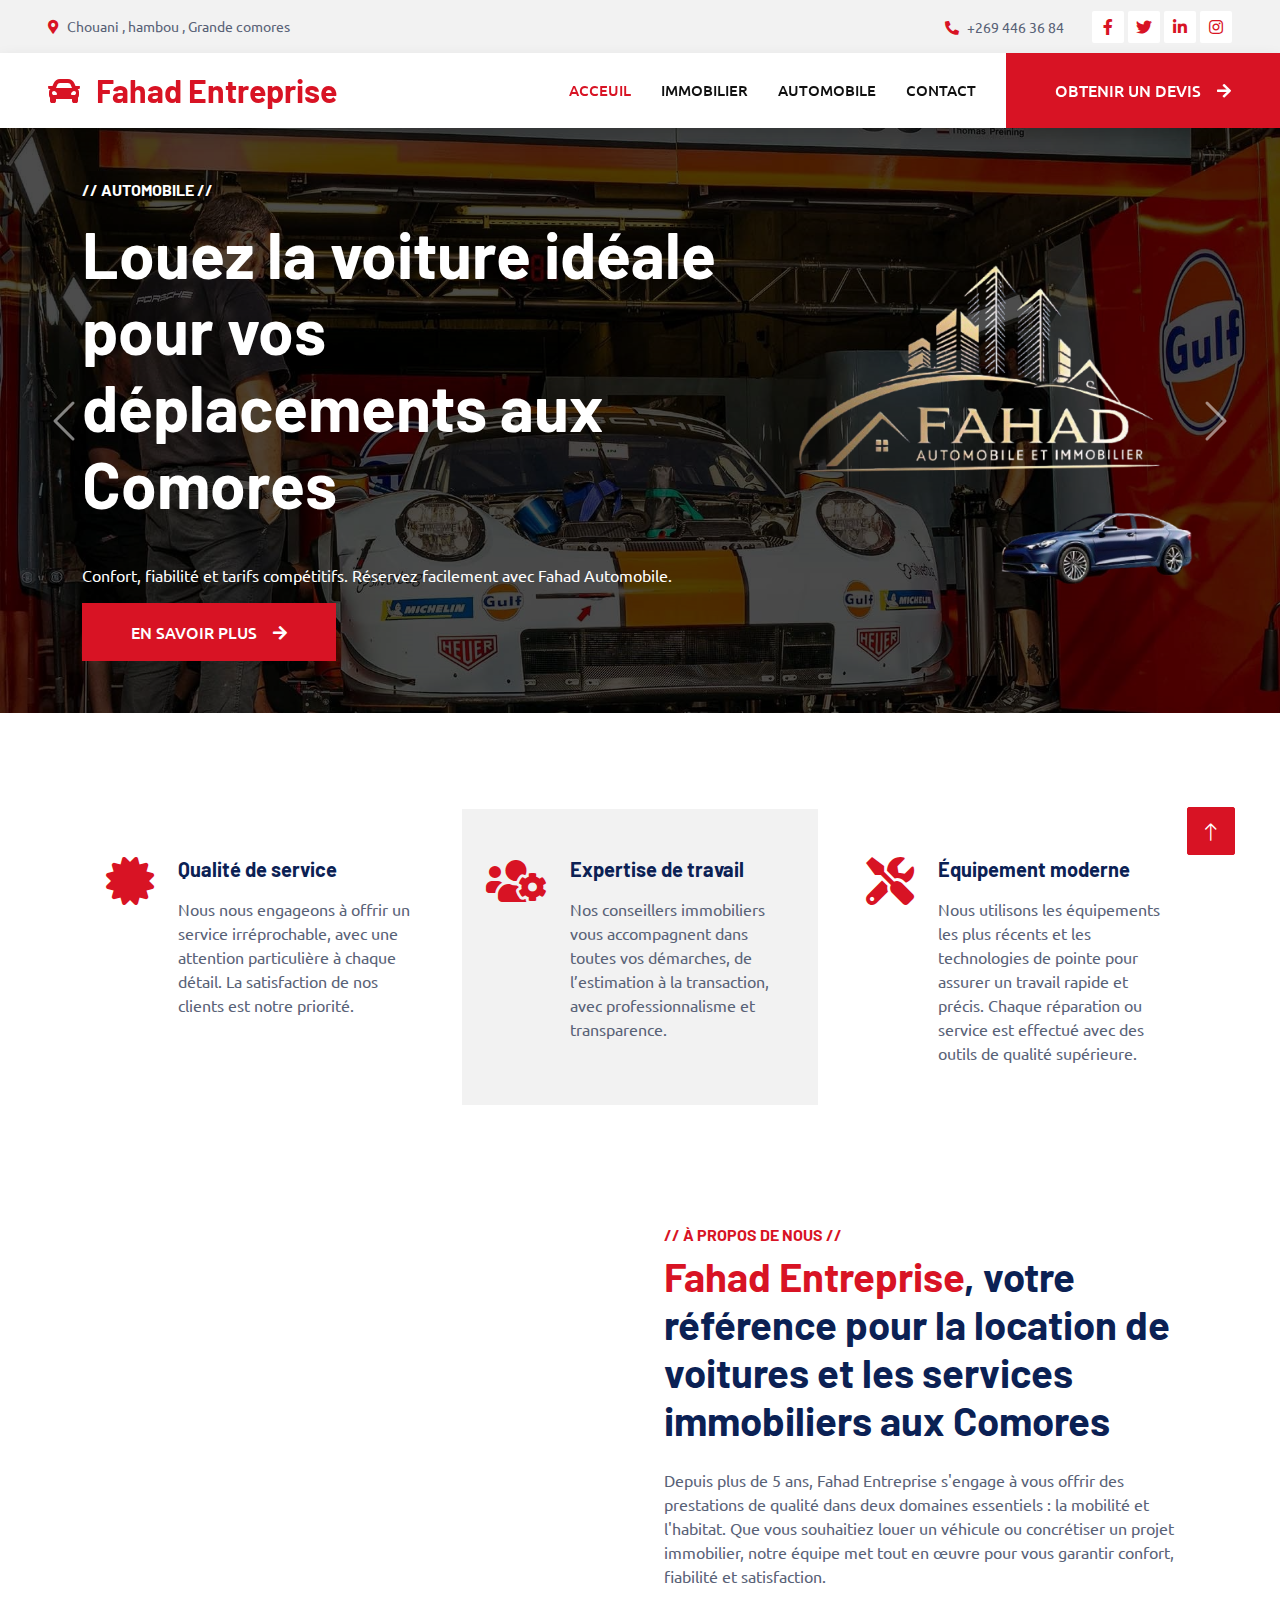
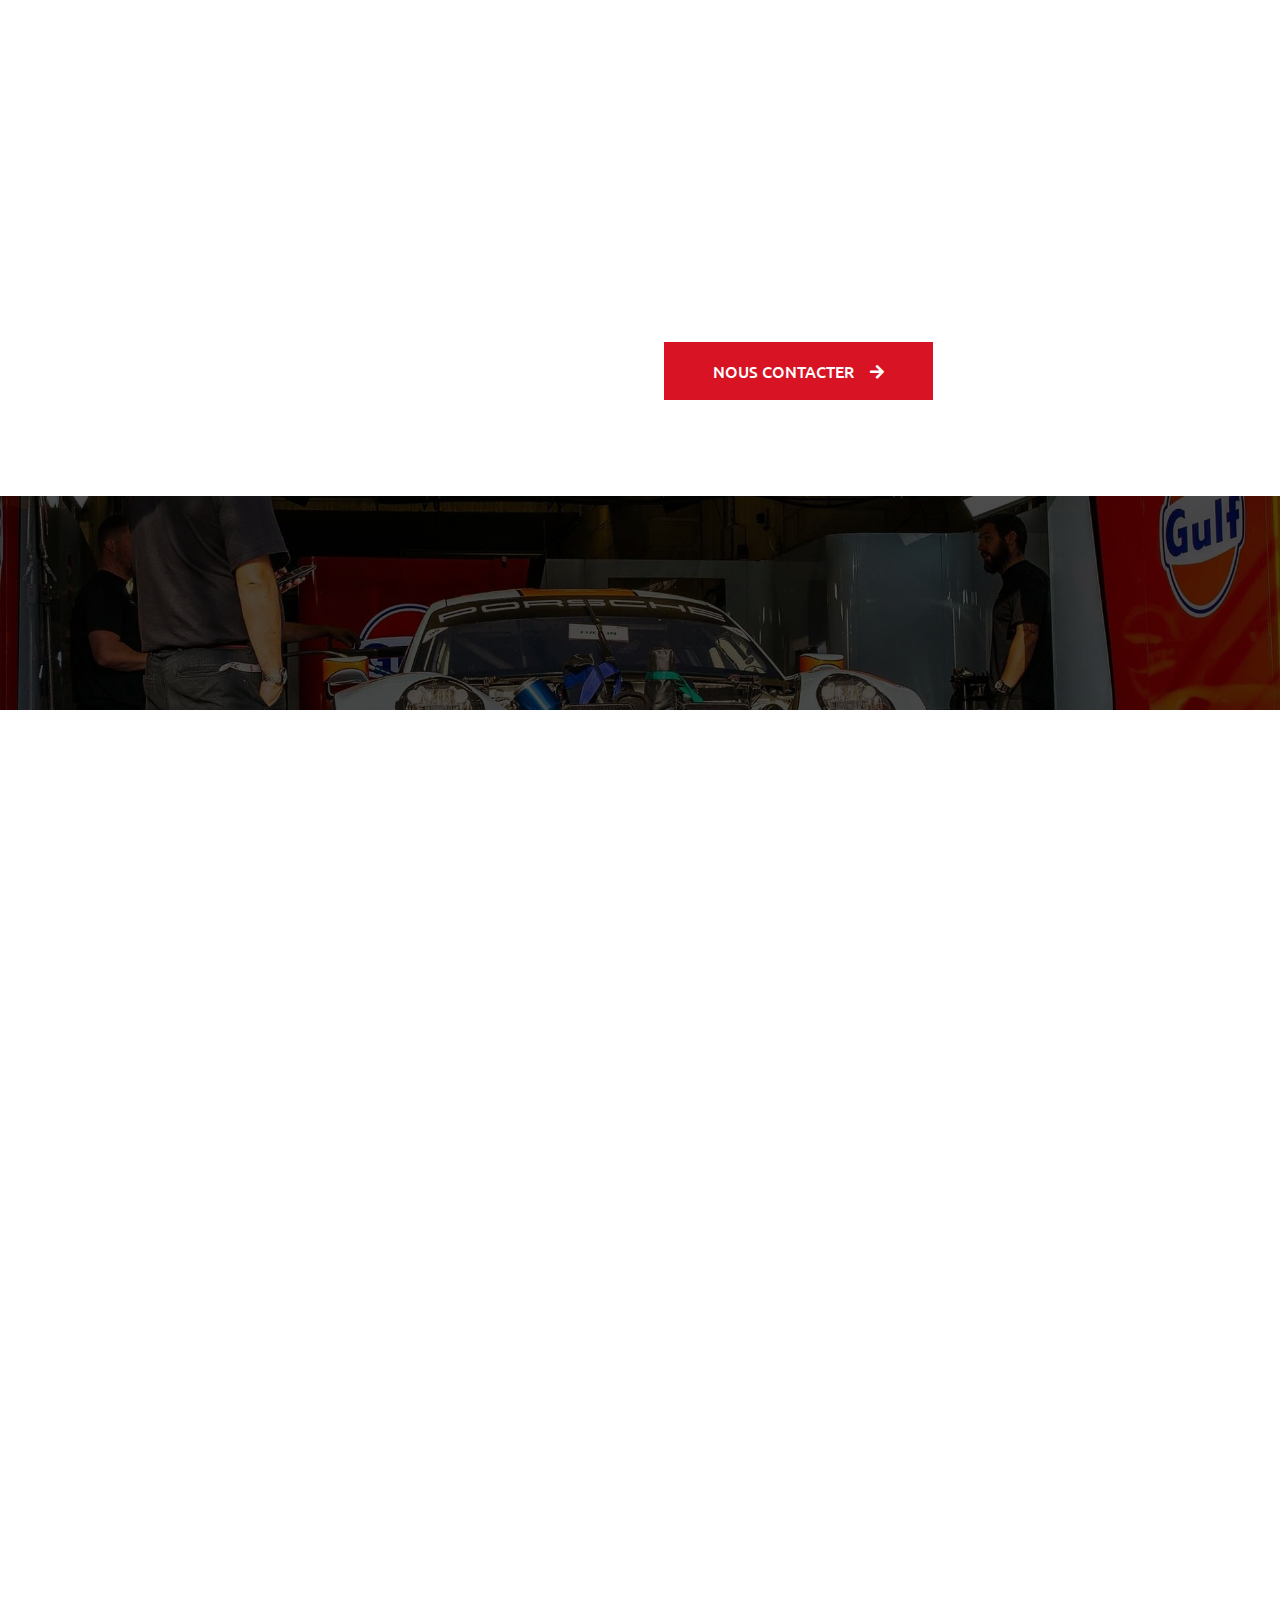
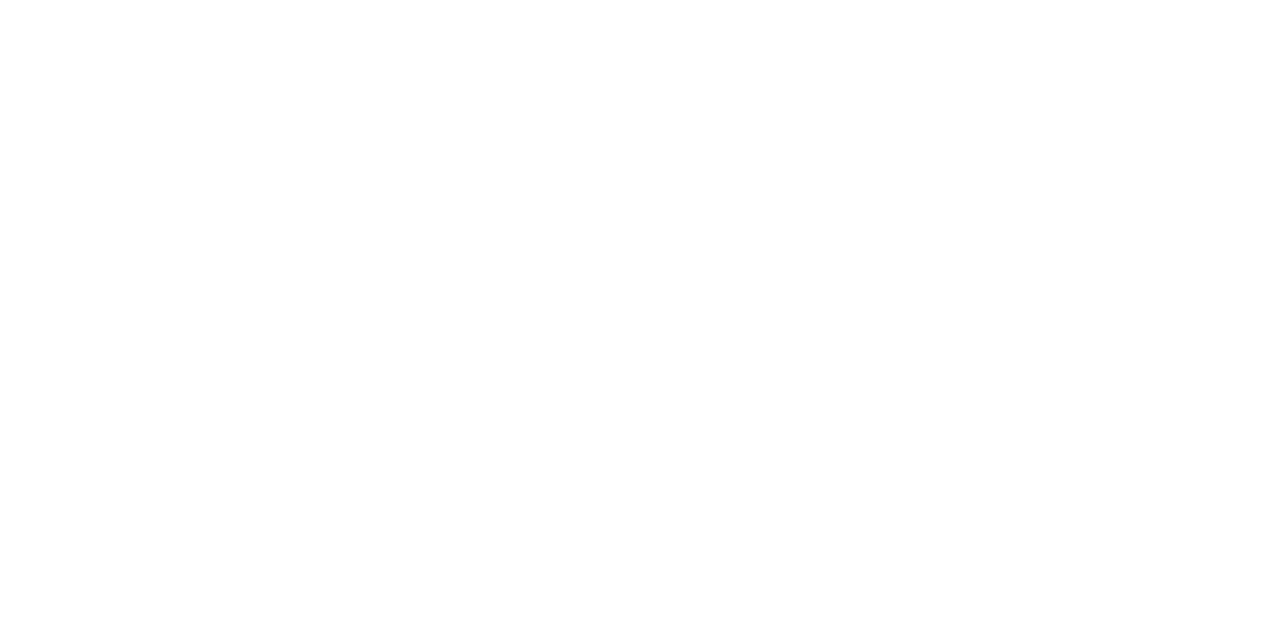
==== index.html @ cd5c59c8 "first commit" ====
<!DOCTYPE html>
<html lang="fr">

<head>
    <meta charset="utf-8">
    <title>Fahad Entreprise</title>
    <meta content="width=device-width, initial-scale=1.0" name="viewport">
    <meta content="" name="keywords">
    <meta content="" name="description">

    <!-- Favicon -->
    <link href="img/favicon.ico" rel="icon">

    <!--Google Web Fonts -->
    <link rel="preconnect" href="https://fonts.googleapis.com">
    <link rel="preconnect" href="https://fonts.gstatic.com" crossorigin>
    <link href="https://fonts.googleapis.com/css2?family=Barlow:wght@600;700&family=Ubuntu:wght@400;500&display=swap" rel="stylesheet"> 

    <!-- Icon Font Stylesheet -->
    <link href="https://cdnjs.cloudflare.com/ajax/libs/font-awesome/5.10.0/css/all.min.css" rel="stylesheet">
    <link href="https://cdn.jsdelivr.net/npm/bootstrap-icons@1.4.1/font/bootstrap-icons.css" rel="stylesheet">

    <!-- Libraries Stylesheet -->
    <link href="lib/animate/animate.min.css" rel="stylesheet">
    <link href="lib/owlcarousel/assets/owl.carousel.min.css" rel="stylesheet">
    <link href="lib/tempusdominus/css/tempusdominus-bootstrap-4.min.css" rel="stylesheet" />

    <!-- Customized Bootstrap Stylesheet -->
    <link href="css/bootstrap.min.css" rel="stylesheet">

    <!-- Template Stylesheet -->
    <link href="css/style.css" rel="stylesheet">
</head>

<body>
    <!-- Spinner Start -->
    <div id="spinner" class="show bg-white position-fixed translate-middle w-100 vh-100 top-50 start-50 d-flex align-items-center justify-content-center">
        <div class="spinner-border text-primary" style="width: 3rem; height: 3rem;" role="status">
            <span class="sr-only">Loading...</span>
        </div>
    </div>
    <!-- Spinner End -->


    <!-- Topbar Start -->
    <div class="container-fluid bg-light p-0">
        <div class="row gx-0 d-none d-lg-flex">
            <div class="col-lg-7 px-5 text-start">
                <div class="h-100 d-inline-flex align-items-center py-3 me-4">
                    <small class="fa fa-map-marker-alt text-primary me-2"></small>
                    <small>Chouani , hambou , Grande comores</small>
                </div>
            </div>
            <div class="col-lg-5 px-5 text-end">
                <div class="h-100 d-inline-flex align-items-center py-3 me-4">
                    <small class="fa fa-phone-alt text-primary me-2"></small>
                    <small>+269 446 36 84</small>
                </div>
                <div class="h-100 d-inline-flex align-items-center">
                    <a class="btn btn-sm-square bg-white text-primary me-1" href=""><i class="fab fa-facebook-f"></i></a>
                    <a class="btn btn-sm-square bg-white text-primary me-1" href=""><i class="fab fa-twitter"></i></a>
                    <a class="btn btn-sm-square bg-white text-primary me-1" href=""><i class="fab fa-linkedin-in"></i></a>
                    <a class="btn btn-sm-square bg-white text-primary me-0" href=""><i class="fab fa-instagram"></i></a>
                </div>
            </div>
        </div>
    </div>
    <!-- Topbar End -->


    <!-- Navbar Start -->
    <nav class="navbar navbar-expand-lg bg-white navbar-light shadow sticky-top p-0">
        <a href="index.html" class="navbar-brand d-flex align-items-center px-4 px-lg-5">
            <h2 class="m-0 text-primary"><i class="fa fa-car me-3"></i>Fahad Entreprise</h2>
        </a>
        <button type="button" class="navbar-toggler me-4" data-bs-toggle="collapse" data-bs-target="#navbarCollapse">
            <span class="navbar-toggler-icon"></span>
        </button>
        <div class="collapse navbar-collapse" id="navbarCollapse">
            <div class="navbar-nav ms-auto p-4 p-lg-0">
                <a href="index.html" class="nav-item nav-link active">Acceuil</a>
                <a href="imo/navbarImo.html" class="nav-item nav-link">Immobilier</a>
                <a href="car/navbarcar.html" class="nav-item nav-link">Automobile</a>
                <a href="#contact" class="nav-item nav-link">Contact</a>
            </div>
            <a href="" class="btn btn-primary py-4 px-lg-5 d-none d-lg-block">Obtenir un devis<i class="fa fa-arrow-right ms-3"></i></a>
        </div>
    </nav>
    <!-- Navbar End -->


    <!-- Carousel Start -->
    <div class="container-fluid p-0 mb-5">
        <div id="header-carousel" class="carousel slide" data-bs-ride="carousel">
            <div class="carousel-inner">
                <div class="carousel-item active">
                    <img class="w-100" src="img/carousel-bg-1.jpg" alt="Image">
                    <div class="carousel-caption d-flex align-items-center">
                        <div class="container">
                            <div class="row align-items-center justify-content-center justify-content-lg-start">
                                <div class="col-10 col-lg-7 text-center text-lg-start">
                                    <h6 class="text-white text-uppercase mb-3 animated slideInDown">// Automobile //</h6>
                                    <h1 class="display-3 text-white mb-4 pb-3 animated slideInDown">Louez la voiture idéale pour vos déplacements aux Comores</h1>
                                    <p class="text-white">Confort, fiabilité et tarifs compétitifs. Réservez facilement avec Fahad Automobile.</p>

                                    <a href="car/navbarcar.html" class="btn btn-primary py-3 px-5 animated slideInDown">En savoir plus<i class="fa fa-arrow-right ms-3"></i></a>
                                </div>
                                <div class="col-lg-5 d-none d-lg-flex animated zoomIn">
                                    <img class="img-fluid" src="img/carousel-1.png" alt="">
                                </div>
                            </div>
                        </div>
                    </div>
                </div>
                <div class="carousel-item">
                    <img class="w-100" src="img/immobilier-digital.jpg" alt="Image">
                    <div class="carousel-caption d-flex align-items-center">
                        <div class="container">
                            <div class="row align-items-center justify-content-center justify-content-lg-start">
                                <div class="col-10 col-lg-7 text-center text-lg-start">
                                    <h6 class="text-white text-uppercase mb-3 animated slideInDown">// immobilier //</h6>
                                    <h1 class="display-3 text-white mb-4 pb-3 animated slideInDown">Votre partenaire de confiance pour vos projets immobiliers</h1>
                                    <p class="text-white">Achetez, vendez ou louez en toute sérénité grâce à notre expertise locale.</p>
                                    <a href="imo/navbarImo.html" class="btn btn-primary py-3 px-5 animated slideInDown">En savoir plus<i class="fa fa-arrow-right ms-3"></i></a>
                                </div>
                                <div class="col-lg-5 d-none d-lg-flex animated zoomIn">
                                    <img class="img-fluid" src="img/carousel-2.png" alt="">
                                </div>

                            </div>
                        </div>
                    </div>
                </div>
            </div>
            <button class="carousel-control-prev" type="button" data-bs-target="#header-carousel"
                data-bs-slide="prev">
                <span class="carousel-control-prev-icon" aria-hidden="true"></span>
                <span class="visually-hidden">Previous</span>
            </button>
            <button class="carousel-control-next" type="button" data-bs-target="#header-carousel"
                data-bs-slide="next">
                <span class="carousel-control-next-icon" aria-hidden="true"></span>
                <span class="visually-hidden">Next</span>
            </button>
        </div>
    </div>
    <!-- Carousel End -->


    <!-- Service Start -->
    <div class="container-xxl py-5">
        <div class="container">
            <div class="row g-4">
                <div class="col-lg-4 col-md-6 wow fadeInUp" data-wow-delay="0.1s">
                    <div class="d-flex py-5 px-4">
                        <i class="fa fa-certificate fa-3x text-primary flex-shrink-0"></i>
                        <div class="ps-4">
                            <h5 class="mb-3">Qualité de service</h5>
                            <p>Nous nous engageons à offrir un service irréprochable, avec une attention particulière à chaque détail. La satisfaction de nos clients est notre priorité.</p>
                        </div>
                    </div>
                </div>
                <div class="col-lg-4 col-md-6 wow fadeInUp" data-wow-delay="0.3s">
                    <div class="d-flex bg-light py-5 px-4">
                        <i class="fa fa-users-cog fa-3x text-primary flex-shrink-0"></i>
                        <div class="ps-4">
                            <h5 class="mb-3">Expertise de travail</h5>
                            <p>Nos conseillers immobiliers vous accompagnent dans toutes vos démarches, de l’estimation à la transaction, avec professionnalisme et transparence.</p>
                        </div>
                    </div>
                </div>
                <div class="col-lg-4 col-md-6 wow fadeInUp" data-wow-delay="0.5s">
                    <div class="d-flex py-5 px-4">
                        <i class="fa fa-tools fa-3x text-primary flex-shrink-0"></i>
                        <div class="ps-4">
                            <h5 class="mb-3">Équipement moderne</h5>
                            <p>Nous utilisons les équipements les plus récents et les technologies de pointe pour assurer un travail rapide et précis. Chaque réparation ou service est effectué avec des outils de qualité supérieure.</p>
                        </div>
                    </div>
                </div>
            </div>
        </div>
    </div>
    <!-- Service End -->


    <!-- About Start -->
    <div class="container-xxl py-5" id="about">
        <div class="container">
            <div class="row g-5">
                <div class="col-lg-6 pt-4" style="min-height: 400px;">
                    <div class="position-relative h-100 wow fadeIn" data-wow-delay="0.1s">
                        <img class="position-absolute img-fluid w-100 h-100" src="img/about.jpg" style="object-fit: cover;" alt="">
                        <div class="position-absolute top-0 end-0 mt-n4 me-n4 py-4 px-5" style="background: rgba(0, 0, 0, .08);">
                            <h1 class="display-4 text-white mb-0">5 <span class="fs-4"> Ans</span></h1>
                            <h4 class="text-white">Expérience</h4>
                        </div>
                    </div>
                </div>
                <div class="col-lg-6">
                    <h6 class="text-primary text-uppercase">// À propos de nous //</h6>
                    <h1 class="mb-4"><span class="text-primary">Fahad Entreprise</span>, votre référence pour la location de voitures et les services immobiliers aux Comores</h1>
                    <p class="mb-4">Depuis plus de 5 ans, Fahad Entreprise s'engage à vous offrir des prestations de qualité dans deux domaines essentiels : la mobilité et l'habitat. Que vous souhaitiez louer un véhicule ou concrétiser un projet immobilier, notre équipe met tout en œuvre pour vous garantir confort, fiabilité et satisfaction.</p>
                    <div class="row g-4 mb-3 pb-3">
                        <div class="col-12 wow fadeIn" data-wow-delay="0.1s">
                            <div class="d-flex">
                                <div class="bg-light d-flex flex-shrink-0 align-items-center justify-content-center mt-1" style="width: 45px; height: 45px;">
                                    <span class="fw-bold text-secondary">01</span>
                                </div>
                                <div class="ps-3">
                                    <h6>Professionnalisme & Expertise</h6>
                                    <span>Notre équipe est composée d'experts du secteur automobile,immobilier ,  garantissant un service de qualité supérieure et des conseils personnalisés.</span>
                                </div>
                            </div>
                        </div>
                        <div class="col-12 wow fadeIn" data-wow-delay="0.3s">
                            <div class="d-flex">
                                <div class="bg-light d-flex flex-shrink-0 align-items-center justify-content-center mt-1" style="width: 45px; height: 45px;">
                                    <span class="fw-bold text-secondary">02</span>
                                </div>
                                <div class="ps-3">
                                    <h6>Une qualité de service irréprochable</h6>
                                    <span>Nous mettons tout en œuvre pour assurer votre satisfaction, en offrant un service rapide, fiable et de qualité.</span>
                                </div>
                            </div>
                        </div>
                        <div class="col-12 wow fadeIn" data-wow-delay="0.5s">
                            <div class="d-flex">
                                <div class="bg-light d-flex flex-shrink-0 align-items-center justify-content-center mt-1" style="width: 45px; height: 45px;">
                                    <span class="fw-bold text-secondary">03</span>
                                </div>
                                <div class="ps-3">
                                    <h6>Travailleurs récompensés</h6>
                                    <span>Nos professionnels sont régulièrement formés et reconnus pour leur expertise dans ces industries.</span>
                                </div>
                            </div>
                        </div>
                    </div>
                    <a href="#contact" class="btn btn-primary py-3 px-5">Nous contacter<i class="fa fa-arrow-right ms-3"></i></a>
                </div>
            </div>
        </div>
    </div>
    <!-- About End -->



    <!-- Fact Start -->
    <div class="container-fluid fact bg-dark my-5 py-5">
        <div class="container">
            <div class="row g-4">
                <div class="col-md-6 col-lg-4 text-center wow fadeIn" data-wow-delay="0.1s">
                    <i class="fa fa-check fa-2x text-white mb-3"></i>
                    <h2 class="text-white mb-2" data-toggle="counter-up">5</h2>
                    <p class="text-white mb-0">Année d'experience</p>
                </div>
                <div class="col-md-6 col-lg-4 text-center wow fadeIn" data-wow-delay="0.3s">
                    <i class="fa fa-users-cog fa-2x text-white mb-3"></i>
                    <h2 class="text-white mb-2" data-toggle="counter-up">11</h2>
                    <p class="text-white mb-0">Membres experts</p>
                </div>
                <div class="col-md-6 col-lg-4 text-center wow fadeIn" data-wow-delay="0.5s">
                    <i class="fa fa-users fa-2x text-white mb-3"></i>
                    <h2 class="text-white mb-2" data-toggle="counter-up">27</h2>
                    <p class="text-white mb-0">Clients Satisfaits </p>
                </div>
            </div>
        </div>
    </div>
    <!-- Fact End -->


    <!-- Booking Start -->
    <div class="container-fluid bg-secondary booking my-5 wow fadeInUp" data-wow-delay="0.1s" id="contact">
        <div class="container">
            <div class="row gx-5">
                <div class="col-lg-6 py-5">
                    <div class="py-5">
                        <h1 class="text-white mb-4">Une question ? Un projet ? Contactez-nous !</h1>
                        <p class="text-white mb-0">Remplissez ce formulaire et notre équipe reviendra vers vous rapidement pour vous accompagner dans vos démarches automobiles ou immobilières.</p>
                    </div>
                </div>
                <div class="col-lg-6">
                    <div class="bg-primary h-100 d-flex flex-column justify-content-center text-center p-5 wow zoomIn" data-wow-delay="0.6s">
                        <h1 class="text-white mb-4">Nous Contacter</h1>
                        <p class="text-white mb-4">Nous serions ravis de répondre à toutes vos questions ou de vous fournir plus d'informations sur nos services. Remplissez le formulaire ci-dessous et notre équipe reviendra vers vous dans les plus brefs délais.</p>
                        <form>
                            <div class="row g-3">
                                <div class="col-12 col-sm-6">
                                    <input type="text" class="form-control border-0" placeholder="Votre nom" style="height: 55px;">
                                </div>
                                <div class="col-12 col-sm-6">
                                    <input type="email" class="form-control border-0" placeholder="Votre email" style="height: 55px;">
                                </div>
                                <div class="col-12 col-sm-6">
                                    <select class="form-select border-0" style="height: 55px;">
                                        <option selected>Selectionner  le service</option>
                                        <option value="Immobilier">Immobilier</option>
                                        <option value="Automobile">Automobile</option>
                                    </select>
                                </div>
                                <div class="col-12 col-sm-6">
                                    <input type="email" class="form-control border-0" placeholder="Votre Téléphone" style="height: 55px;">
                                </div>
                                <div class="col-12">
                                    <textarea class="form-control border-0" placeholder="Message"></textarea>
                                </div>
                                <div class="col-12">
                                    <button class="btn btn-secondary w-100 py-3" type="submit">Valider</button>
                                </div>
                            </div>
                        </form>
                    </div>
                </div>
            </div>
        </div>
    </div>
    <!-- Booking End -->


    <!-- Testimonial Start -->
    <div class="container-xxl py-5 wow fadeInUp" data-wow-delay="0.1s">
        <div class="container">
            <div class="text-center">
                <h6 class="text-primary text-uppercase">// Des clients satisfaits //</h6>
            </div>
            <div class="owl-carousel testimonial-carousel position-relative">
                <div class="testimonial-item text-center">
                    <img class="bg-light rounded-circle p-2 mx-auto mb-3" src="img/testimonial-1.jpg" style="width: 80px; height: 80px;">
                    <h5 class="mb-0">Fakridine B.</h5>
                    <div class="testimonial-text bg-light text-center p-4">
                        <p class="mb-0">Service client au top ! Ma demande a été prise en charge en quelques minutes seulement. Je recommande à 100%.</p>
                    </div>
                </div>
                <div class="testimonial-item text-center">
                    <img class="bg-light rounded-circle p-2 mx-auto mb-3" src="img/testimonial-2.jpg" style="width: 80px; height: 80px;">
                    <h5 class="mb-0">Djaloud M.</h5>
                    <div class="testimonial-text bg-light text-center p-4">
                        <p class="mb-0">Les voitures sont en excellent état, très propres et bien entretenues. On sent tout de suite le sérieux de l’agence.</p>
                    </div>
                </div>
                <div class="testimonial-item text-center">
                    <img class="bg-light rounded-circle p-2 mx-auto mb-3" src="img/testimonial-3.jpg" style="width: 80px; height: 80px;">
                    <h5 class="mb-0">Maoulida M.</h5>
                    <div class="testimonial-text bg-light text-center p-4">
                        <p class="mb-0">Excellent rapport qualité-prix ! Les tarifs sont imbattables pour le service proposé. Je n’irai plus ailleurs.</p>
                    </div>
                </div>
                <div class="testimonial-item text-center">
                    <img class="bg-light rounded-circle p-2 mx-auto mb-3" src="img/testimonial-4.jpg" style="width: 80px; height: 80px;">
                    <h5 class="mb-0">Hikmat A.</h5>
                    <div class="testimonial-text bg-light text-center p-4">
                        <p class="mb-0">Très bonne expérience, équipe à l’écoute et disponible. J’ai trouvé une voiture rapidement, sans prise de tête.</p>
                    </div>
                </div>
            </div>
        </div>
    </div>

    <!-- Testimonial End -->


    <!-- Footer Start -->
    <div class="container-fluid bg-dark text-light footer pt-5 mt-5 wow fadeIn" data-wow-delay="0.1s">
        <div class="container py-5">
            <div class="row g-5">
                <div class="col-lg-6 col-md-6">
                    <h4 class="text-light mb-4">Address</h4>
                    <p class="mb-2"><i class="fa fa-map-marker-alt me-3"></i>Chouani , Hambou , Grande Comores</p>
                    <p class="mb-2"><i class="fa fa-phone-alt me-3"></i>+269 xxx xx xx</p>
                    <p class="mb-2"><i class="fa fa-envelope me-3"></i>info@example.com</p>
                    <div class="d-flex pt-2">
                        <a class="btn btn-outline-light btn-social" href=""><i class="fab fa-twitter"></i></a>
                        <a class="btn btn-outline-light btn-social" href=""><i class="fab fa-facebook-f"></i></a>
                        <a class="btn btn-outline-light btn-social" href=""><i class="fab fa-youtube"></i></a>
                        <a class="btn btn-outline-light btn-social" href=""><i class="fab fa-linkedin-in"></i></a>
                    </div>
                </div>
                <div class="col-lg-- col-md-6">
                    <h4 class="text-light mb-4">Heures d'ouverture</h4>
                    <h6 class="text-light">Lundi - Samedi :</h6>
                    <p class="mb-4">07.30 AM - 05.00 PM</p>
                    <h6 class="text-light">Dimanche : Fermé</h6>
                    <p class="mb-0">Tel : 486 36 84</p>
                </div>

            </div>
        </div>
        <div class="container">
            <div class="copyright">
                <div class="row">
                   <div class="col-md-6 text-center  mb-3 mb-md-0">
                        &copy; <a class="border-bottom" href="#">Fahad Entreprise</a>,
                       Designed By <a class="border-bottom" href="#">Djaloud Mohamed</a>
                    </div>
                </div>
            </div>
        </div>
    </div>
    <!-- Footer End -->


    <!-- Back to Top -->
    <a href="#" class="btn btn-lg btn-primary btn-lg-square back-to-top"><i class="bi bi-arrow-up"></i></a>


    <!-- JavaScript Libraries -->
    <script src="https://code.jquery.com/jquery-3.4.1.min.js"></script>
    <script src="https://cdn.jsdelivr.net/npm/bootstrap@5.0.0/dist/js/bootstrap.bundle.min.js"></script>
    <script src="lib/wow/wow.min.js"></script>
    <script src="lib/easing/easing.min.js"></script>
    <script src="lib/waypoints/waypoints.min.js"></script>
    <script src="lib/counterup/counterup.min.js"></script>
    <script src="lib/owlcarousel/owl.carousel.min.js"></script>
    <script src="lib/tempusdominus/js/moment.min.js"></script>
    <script src="lib/tempusdominus/js/moment-timezone.min.js"></script>
    <script src="lib/tempusdominus/js/tempusdominus-bootstrap-4.min.js"></script>

    <!-- Template Javascript -->
    <script src="js/main.js"></script>
</body>

</html>
---- css/style.css ----
/********** Template CSS **********/
:root {
    --primary: #D81324;
    --secondary: #0B2154;
    --light: #F2F2F2;
    --dark: #111111;
}

.fw-medium {
    font-weight: 600 !important;
}

.back-to-top {
    position: fixed;
    display: none;
    right: 45px;
    bottom: 45px;
    z-index: 99;
}


/*** Spinner ***/
#spinner {
    opacity: 0;
    visibility: hidden;
    transition: opacity .5s ease-out, visibility 0s linear .5s;
    z-index: 99999;
}

#spinner.show {
    transition: opacity .5s ease-out, visibility 0s linear 0s;
    visibility: visible;
    opacity: 1;
}


/*** Button ***/
.btn {
    font-weight: 500;
    text-transform: uppercase;
    transition: .5s;
}

.btn.btn-primary,
.btn.btn-secondary {
    color: #FFFFFF;
}

.btn-square {
    width: 38px;
    height: 38px;
}

.btn-sm-square {
    width: 32px;
    height: 32px;
}

.btn-lg-square {
    width: 48px;
    height: 48px;
}

.btn-square,
.btn-sm-square,
.btn-lg-square {
    padding: 0;
    display: flex;
    align-items: center;
    justify-content: center;
    font-weight: normal;
    border-radius: 2px;
}


/*** Navbar ***/
.navbar .dropdown-toggle::after {
    border: none;
    content: "\f107";
    font-family: "Font Awesome 5 Free";
    font-weight: 900;
    vertical-align: middle;
    margin-left: 8px;
}

.navbar-light .navbar-nav .nav-link {
    margin-right: 30px;
    padding: 25px 0;
    color: #FFFFFF;
    font-size: 15px;
    text-transform: uppercase;
    outline: none;
}

.navbar-light .navbar-nav .nav-link:hover,
.navbar-light .navbar-nav .nav-link.active {
    color: var(--primary);
}

@media (max-width: 991.98px) {
    .navbar-light .navbar-nav .nav-link  {
        margin-right: 0;
        padding: 10px 0;
    }

    .navbar-light .navbar-nav {
        border-top: 1px solid #EEEEEE;
    }
}

.navbar-light .navbar-brand,
.navbar-light a.btn {
    height: 75px;
}

.navbar-light .navbar-nav .nav-link {
    color: var(--dark);
    font-weight: 500;
}

.navbar-light.sticky-top {
    top: -100px;
    transition: .5s;
}

@media (min-width: 992px) {
    .navbar .nav-item .dropdown-menu {
        display: block;
        border: none;
        margin-top: 0;
        top: 150%;
        opacity: 0;
        visibility: hidden;
        transition: .5s;
    }

    .navbar .nav-item:hover .dropdown-menu {
        top: 100%;
        visibility: visible;
        transition: .5s;
        opacity: 1;
    }
}


/*** Header ***/
.carousel-caption {
    top: 0;
    left: 0;
    right: 0;
    bottom: 0;
    background: rgba(0, 0, 0, .7);
    z-index: 1;
}

.carousel-control-prev,
.carousel-control-next {
    width: 10%;
}

.carousel-control-prev-icon,
.carousel-control-next-icon {
    width: 3rem;
    height: 3rem;
}

@media (max-width: 768px) {
    #header-carousel .carousel-item {
        position: relative;
        min-height: 450px;
    }
    
    #header-carousel .carousel-item img {
        position: absolute;
        width: 100%;
        height: 100%;
        object-fit: cover;
    }
}

.page-header {
    background-position: center center;
    background-repeat: no-repeat;
    background-size: cover;
}

.page-header-inner {
    background: rgba(0, 0, 0, .7);
}

.breadcrumb-item + .breadcrumb-item::before {
    color: var(--light);
}


/*** Facts ***/
.fact {
    background: linear-gradient(rgba(0, 0, 0, .7), rgba(0, 0, 0, .7)), url(../img/carousel-bg-1.jpg);
    background-position: center center;
    background-repeat: no-repeat;
    background-size: cover;
}


/*** Service ***/
.service .nav .nav-link {
    background: var(--light);
    transition: .5s;
}

.service .nav .nav-link.active {
    background: var(--primary);
}

.service .nav .nav-link.active h4 {
    color: #FFFFFF !important;
}


/*** Booking ***/
.booking {
    background: linear-gradient(rgba(0, 0, 0, .7), rgba(0, 0, 0, .7)), url(../img/carousel-bg-2.jpg) center center no-repeat;
    background-size: cover;
}

.bootstrap-datetimepicker-widget.bottom {
    top: auto !important;
}

.bootstrap-datetimepicker-widget .table * {
    border-bottom-width: 0px;
}

.bootstrap-datetimepicker-widget .table th {
    font-weight: 500;
}

.bootstrap-datetimepicker-widget.dropdown-menu {
    padding: 10px;
    border-radius: 2px;
}

.bootstrap-datetimepicker-widget table td.active,
.bootstrap-datetimepicker-widget table td.active:hover {
    background: var(--primary);
}

.bootstrap-datetimepicker-widget table td.today::before {
    border-bottom-color: var(--primary);
}


/*** Team ***/
.team-item .team-overlay {
    display: flex;
    align-items: center;
    justify-content: center;
    background: var(--primary);
    transform: scale(0);
    transition: .5s;
}

.team-item:hover .team-overlay {
    transform: scale(1);
}

.team-item .team-overlay .btn {
    color: var(--primary);
    background: #FFFFFF;
}

.team-item .team-overlay .btn:hover {
    color: #FFFFFF;
    background: var(--secondary)
}


/*** Testimonial ***/
.testimonial-carousel .owl-item .testimonial-text,
.testimonial-carousel .owl-item.center .testimonial-text * {
    transition: .5s;
}

.testimonial-carousel .owl-item.center .testimonial-text {
    background: var(--primary) !important;
}

.testimonial-carousel .owl-item.center .testimonial-text * {
    color: #FFFFFF !important;
}

.testimonial-carousel .owl-dots {
    margin-top: 24px;
    display: flex;
    align-items: flex-end;
    justify-content: center;
}

.testimonial-carousel .owl-dot {
    position: relative;
    display: inline-block;
    margin: 0 5px;
    width: 15px;
    height: 15px;
    border: 1px solid #CCCCCC;
    transition: .5s;
}

.testimonial-carousel .owl-dot.active {
    background: var(--primary);
    border-color: var(--primary);
}


/*** Footer ***/
.footer {
    background: linear-gradient(rgba(0, 0, 0, .9), rgba(0, 0, 0, .9)), url(../img/carousel-bg-1.jpg) center center no-repeat;
    background-size: cover;
}

.footer .btn.btn-social {
    margin-right: 5px;
    width: 35px;
    height: 35px;
    display: flex;
    align-items: center;
    justify-content: center;
    color: var(--light);
    border: 1px solid #FFFFFF;
    border-radius: 35px;
    transition: .3s;
}

.footer .btn.btn-social:hover {
    color: var(--primary);
}

.footer .btn.btn-link {
    display: block;
    margin-bottom: 5px;
    padding: 0;
    text-align: left;
    color: #FFFFFF;
    font-size: 15px;
    font-weight: normal;
    text-transform: capitalize;
    transition: .3s;
}

.footer .btn.btn-link::before {
    position: relative;
    content: "\f105";
    font-family: "Font Awesome 5 Free";
    font-weight: 900;
    margin-right: 10px;
}

.footer .btn.btn-link:hover {
    letter-spacing: 1px;
    box-shadow: none;
}

.footer .copyright {
    padding: 25px 0;
    font-size: 15px;
    border-top: 1px solid rgba(256, 256, 256, .1);
}

.footer .copyright a {
    color: var(--light);
}

.footer .footer-menu a {
    margin-right: 15px;
    padding-right: 15px;
    border-right: 1px solid rgba(255, 255, 255, .3);
}

.footer .footer-menu a:last-child {
    margin-right: 0;
    padding-right: 0;
    border-right: none;
}
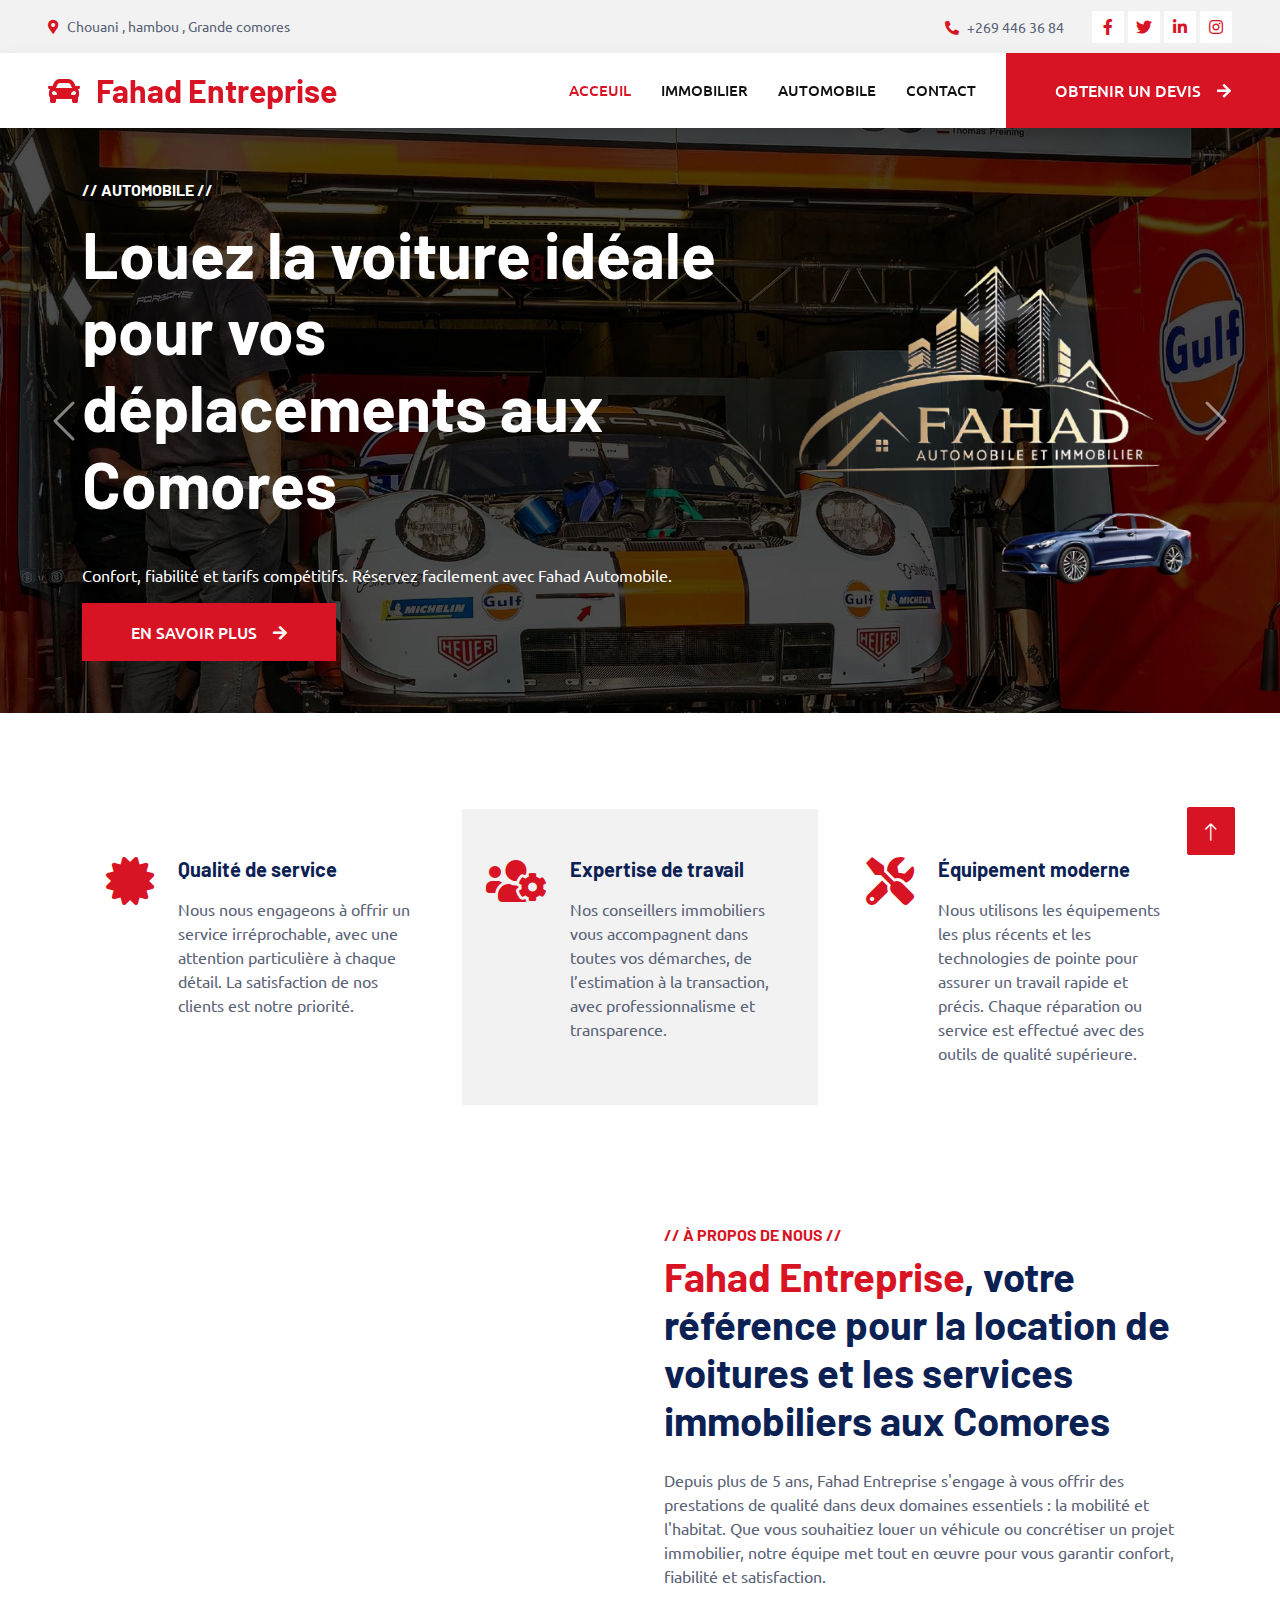
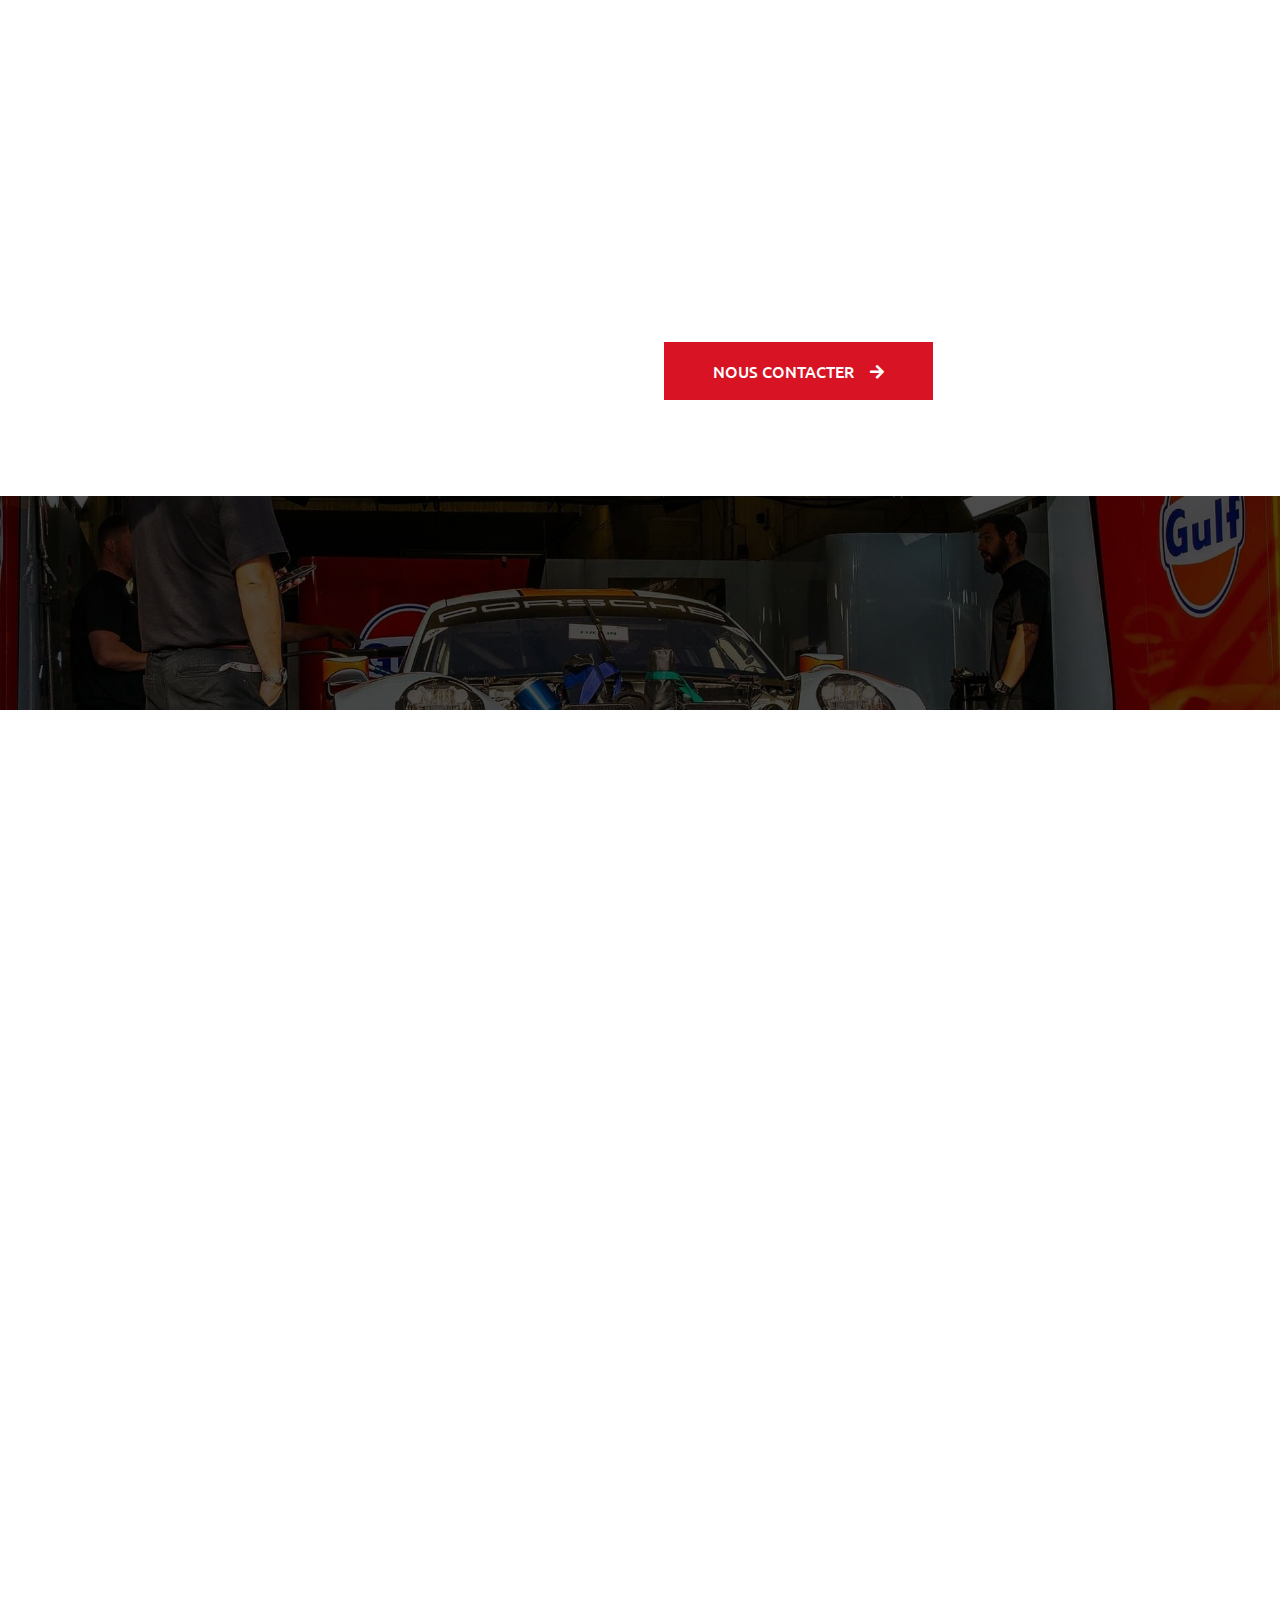
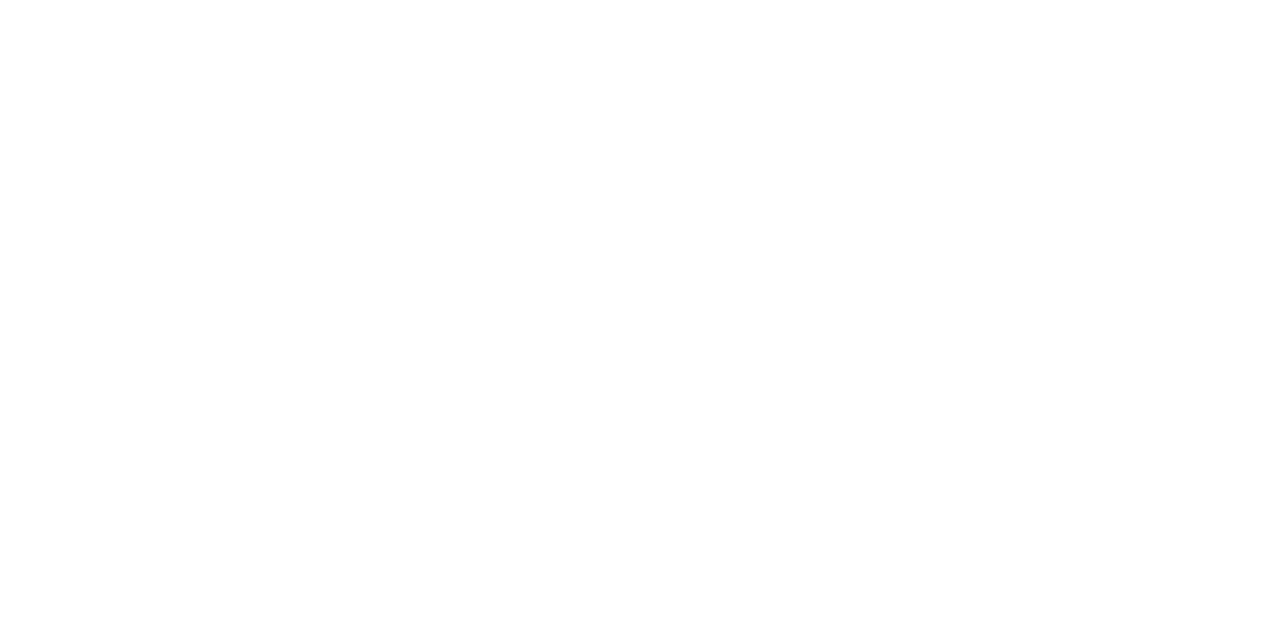
==== commit e8265d7b: "Ajustement" ====
--- a/index.html
+++ b/index.html
@@ -57,10 +57,10 @@
                     <small>+269 446 36 84</small>
                 </div>
                 <div class="h-100 d-inline-flex align-items-center">
-                    <a class="btn btn-sm-square bg-white text-primary me-1" href=""><i class="fab fa-facebook-f"></i></a>
-                    <a class="btn btn-sm-square bg-white text-primary me-1" href=""><i class="fab fa-twitter"></i></a>
-                    <a class="btn btn-sm-square bg-white text-primary me-1" href=""><i class="fab fa-linkedin-in"></i></a>
-                    <a class="btn btn-sm-square bg-white text-primary me-0" href=""><i class="fab fa-instagram"></i></a>
+                    <a class="btn btn-sm-square bg-white text-primary me-1" href="https://www.facebook.com/share/1A7zy3vMwA/?mibextid=wwXIfr"><i class="fab fa-facebook-f"></i></a>
+                    <a class="btn btn-sm-square bg-white text-primary me-1" href="https://www.facebook.com/share/1A7zy3vMwA/?mibextid=wwXIfr"><i class="fab fa-twitter"></i></a>
+                    <a class="btn btn-sm-square bg-white text-primary me-1" href="https://www.facebook.com/share/1A7zy3vMwA/?mibextid=wwXIfr"><i class="fab fa-linkedin-in"></i></a>
+                    <a class="btn btn-sm-square bg-white text-primary me-0" href="https://www.facebook.com/share/1A7zy3vMwA/?mibextid=wwXIfr"><i class="fab fa-instagram"></i></a>
                 </div>
             </div>
         </div>
@@ -365,15 +365,15 @@
         <div class="container py-5">
             <div class="row g-5">
                 <div class="col-lg-6 col-md-6">
-                    <h4 class="text-light mb-4">Address</h4>
-                    <p class="mb-2"><i class="fa fa-map-marker-alt me-3"></i>Chouani , Hambou , Grande Comores</p>
-                    <p class="mb-2"><i class="fa fa-phone-alt me-3"></i>+269 xxx xx xx</p>
-                    <p class="mb-2"><i class="fa fa-envelope me-3"></i>info@example.com</p>
+                    <h4 class="text-light mb-4">Addresse</h4>
+                    <p class="mb-2"><i class="fa fa-map-marker-alt me-3"></i>Chouani , hambou grande comores</p>
+                    <p class="mb-2"><i class="fa fa-phone-alt me-3"></i>Tel : +269 478 67 01</p>
+                    <p class="mb-2"><i class="fa fa-envelope me-3"></i>info@fahad.com</p>
                     <div class="d-flex pt-2">
-                        <a class="btn btn-outline-light btn-social" href=""><i class="fab fa-twitter"></i></a>
-                        <a class="btn btn-outline-light btn-social" href=""><i class="fab fa-facebook-f"></i></a>
-                        <a class="btn btn-outline-light btn-social" href=""><i class="fab fa-youtube"></i></a>
-                        <a class="btn btn-outline-light btn-social" href=""><i class="fab fa-linkedin-in"></i></a>
+                        <a class="btn btn-outline-light btn-social" href="https://www.facebook.com/share/1A7zy3vMwA/?mibextid=wwXIfr"><i class="fab fa-twitter"></i></a>
+                        <a class="btn btn-outline-light btn-social" href="https://www.facebook.com/share/1A7zy3vMwA/?mibextid=wwXIfr"><i class="fab fa-facebook-f"></i></a>
+                        <a class="btn btn-outline-light btn-social" href="https://www.facebook.com/share/1A7zy3vMwA/?mibextid=wwXIfr"><i class="fab fa-youtube"></i></a>
+                        <a class="btn btn-outline-light btn-social" href="https://www.facebook.com/share/1A7zy3vMwA/?mibextid=wwXIfr"><i class="fab fa-linkedin-in"></i></a>
                     </div>
                 </div>
                 <div class="col-lg-- col-md-6">
@@ -381,7 +381,7 @@
                     <h6 class="text-light">Lundi - Samedi :</h6>
                     <p class="mb-4">07.30 AM - 05.00 PM</p>
                     <h6 class="text-light">Dimanche : Fermé</h6>
-                    <p class="mb-0">Tel : 486 36 84</p>
+                    <p class="mb-0">Tel : +269 478 67 01</p>
                 </div>
 
             </div>
@@ -389,9 +389,9 @@
         <div class="container">
             <div class="copyright">
                 <div class="row">
-                   <div class="col-md-6 text-center  mb-3 mb-md-0">
+                    <div class="col-md-6 text-center  mb-3 mb-md-0">
                         &copy; <a class="border-bottom" href="#">Fahad Entreprise</a>,
-                       Designed By <a class="border-bottom" href="#">Djaloud Mohamed</a>
+                        Designed By <a class="border-bottom" href="https://www.facebook.com/share/1A7zy3vMwA/?mibextid=wwXIfr">Djaloud Mohamed</a>
                     </div>
                 </div>
             </div>
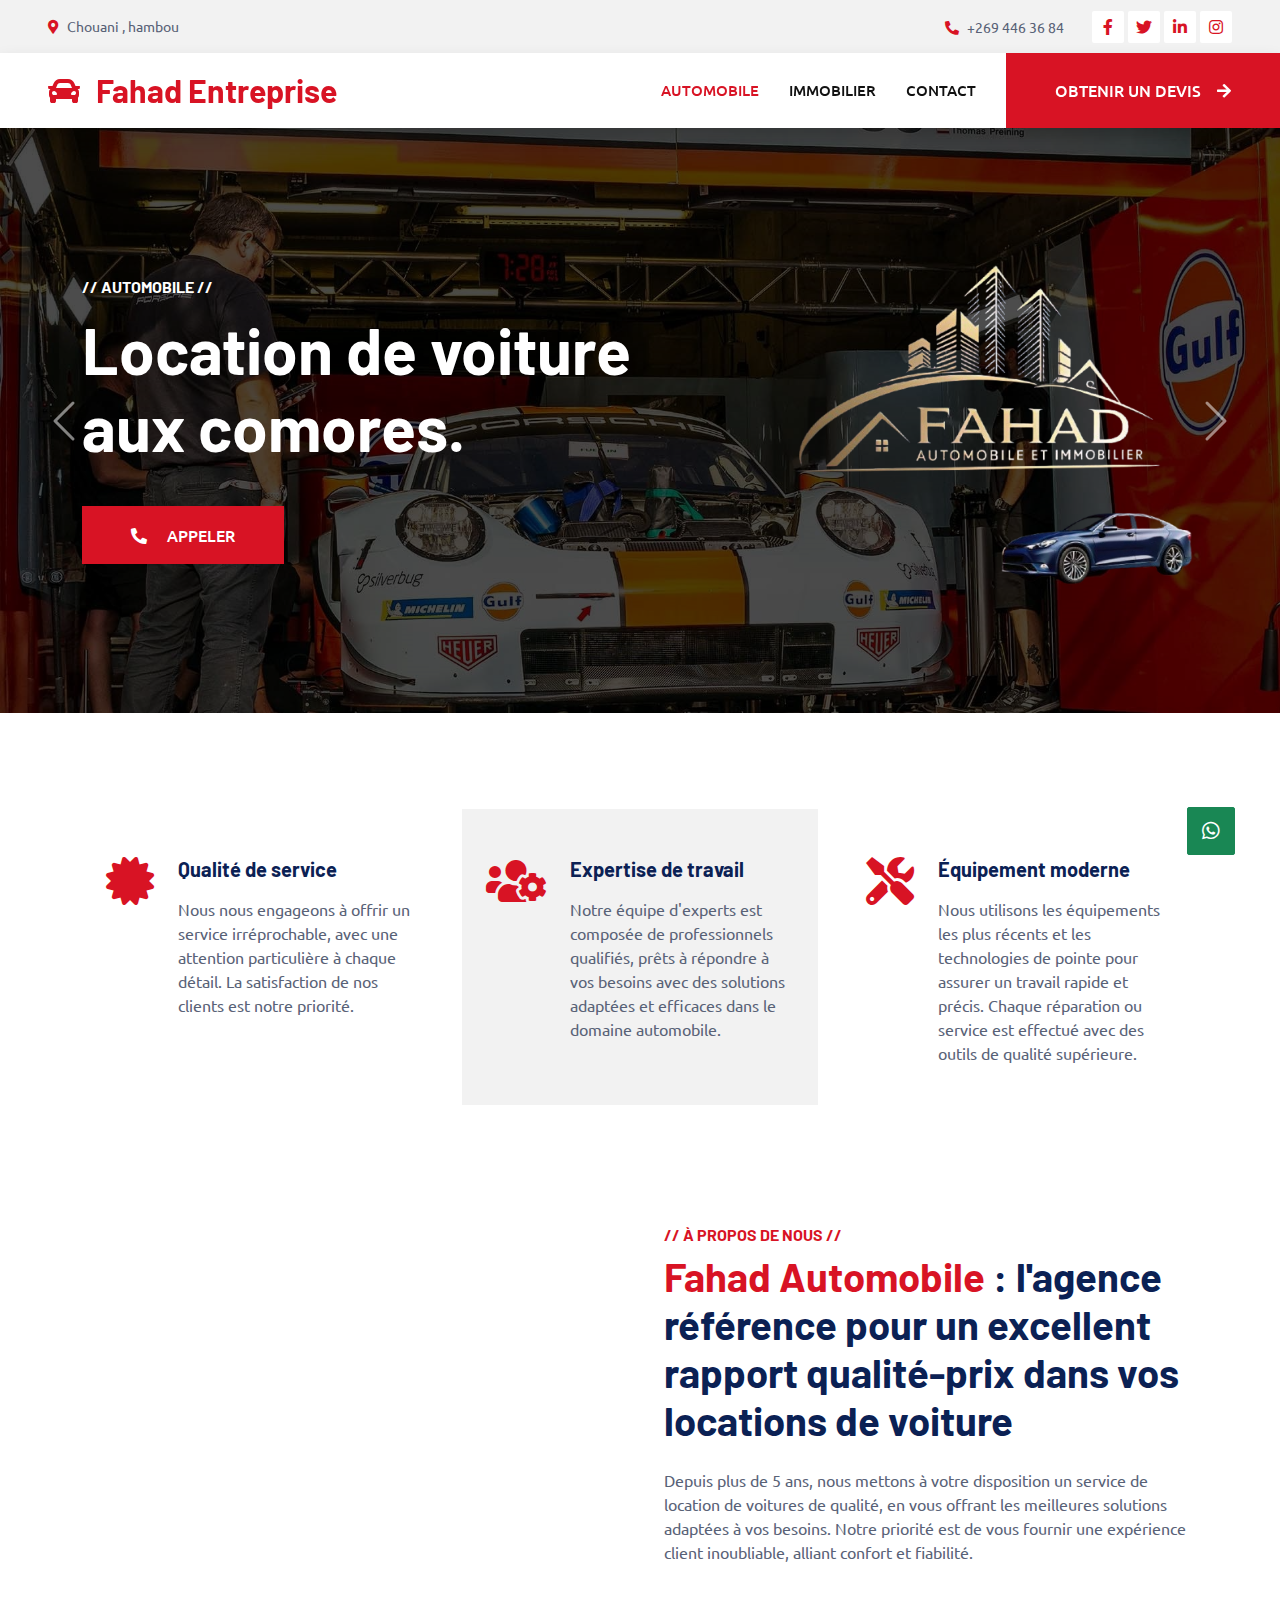
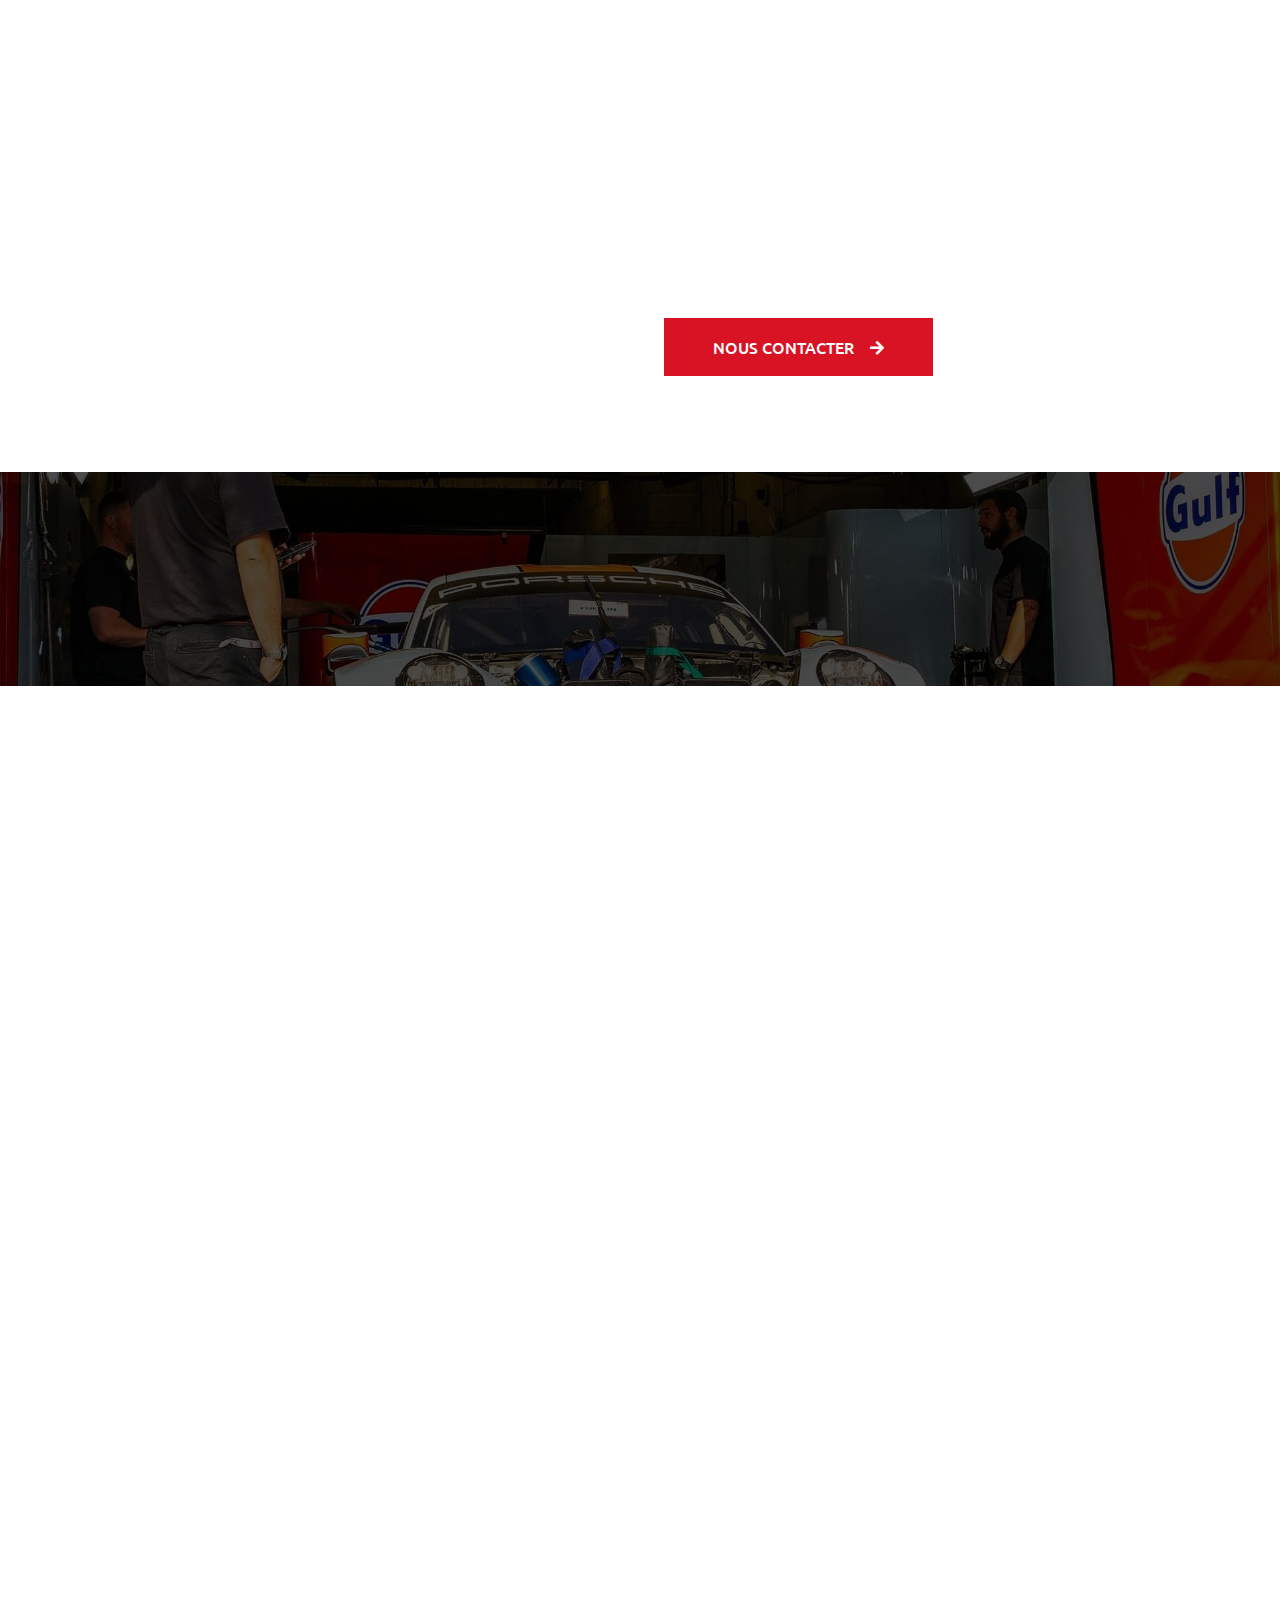
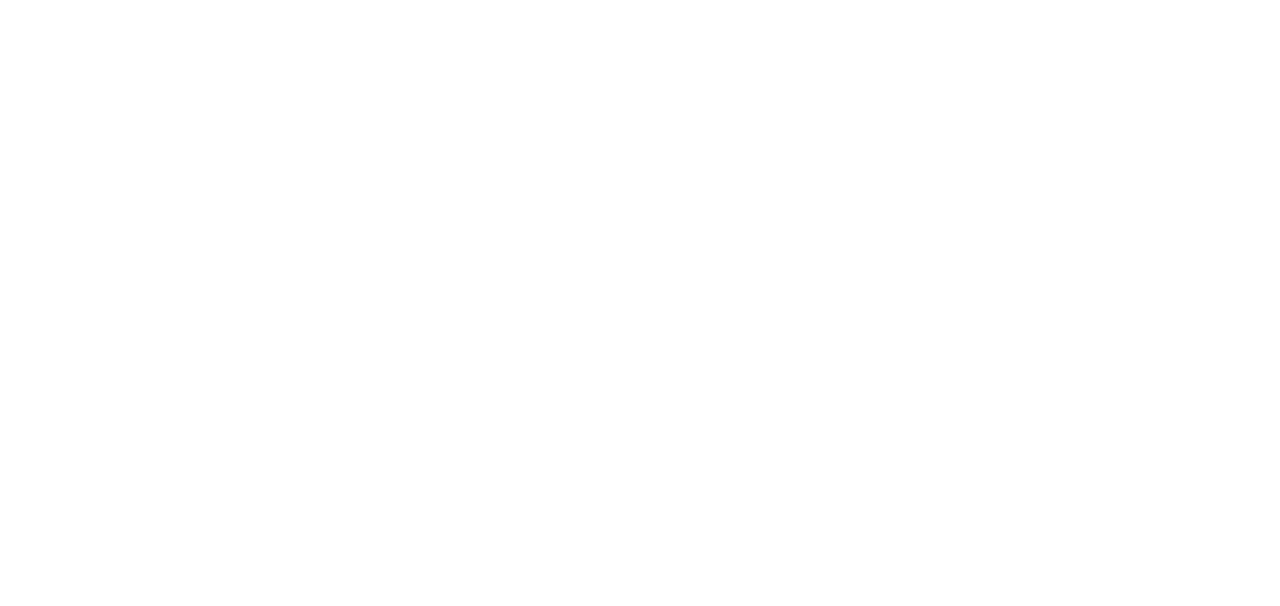
==== commit efffb9b9: "Ajustement 2" ====
--- a/index.html
+++ b/index.html
@@ -3,7 +3,7 @@
 
 <head>
     <meta charset="utf-8">
-    <title>Fahad Entreprise</title>
+    <title>Fahad Automobile</title>
     <meta content="width=device-width, initial-scale=1.0" name="viewport">
     <meta content="" name="keywords">
     <meta content="" name="description">
@@ -14,7 +14,7 @@
     <!--Google Web Fonts -->
     <link rel="preconnect" href="https://fonts.googleapis.com">
     <link rel="preconnect" href="https://fonts.gstatic.com" crossorigin>
-    <link href="https://fonts.googleapis.com/css2?family=Barlow:wght@600;700&family=Ubuntu:wght@400;500&display=swap" rel="stylesheet"> 
+    <link href="https://fonts.googleapis.com/css2?family=Barlow:wght@600;700&family=Ubuntu:wght@400;500&display=swap" rel="stylesheet">
 
     <!-- Icon Font Stylesheet -->
     <link href="https://cdnjs.cloudflare.com/ajax/libs/font-awesome/5.10.0/css/all.min.css" rel="stylesheet">
@@ -33,391 +33,386 @@
 </head>
 
 <body>
-    <!-- Spinner Start -->
-    <div id="spinner" class="show bg-white position-fixed translate-middle w-100 vh-100 top-50 start-50 d-flex align-items-center justify-content-center">
-        <div class="spinner-border text-primary" style="width: 3rem; height: 3rem;" role="status">
-            <span class="sr-only">Loading...</span>
-        </div>
-    </div>
-    <!-- Spinner End -->
-
-
-    <!-- Topbar Start -->
-    <div class="container-fluid bg-light p-0">
-        <div class="row gx-0 d-none d-lg-flex">
-            <div class="col-lg-7 px-5 text-start">
-                <div class="h-100 d-inline-flex align-items-center py-3 me-4">
-                    <small class="fa fa-map-marker-alt text-primary me-2"></small>
-                    <small>Chouani , hambou , Grande comores</small>
-                </div>
-            </div>
-            <div class="col-lg-5 px-5 text-end">
-                <div class="h-100 d-inline-flex align-items-center py-3 me-4">
-                    <small class="fa fa-phone-alt text-primary me-2"></small>
-                    <small>+269 446 36 84</small>
-                </div>
-                <div class="h-100 d-inline-flex align-items-center">
-                    <a class="btn btn-sm-square bg-white text-primary me-1" href="https://www.facebook.com/share/1A7zy3vMwA/?mibextid=wwXIfr"><i class="fab fa-facebook-f"></i></a>
-                    <a class="btn btn-sm-square bg-white text-primary me-1" href="https://www.facebook.com/share/1A7zy3vMwA/?mibextid=wwXIfr"><i class="fab fa-twitter"></i></a>
-                    <a class="btn btn-sm-square bg-white text-primary me-1" href="https://www.facebook.com/share/1A7zy3vMwA/?mibextid=wwXIfr"><i class="fab fa-linkedin-in"></i></a>
-                    <a class="btn btn-sm-square bg-white text-primary me-0" href="https://www.facebook.com/share/1A7zy3vMwA/?mibextid=wwXIfr"><i class="fab fa-instagram"></i></a>
-                </div>
-            </div>
-        </div>
-    </div>
-    <!-- Topbar End -->
-
-
-    <!-- Navbar Start -->
-    <nav class="navbar navbar-expand-lg bg-white navbar-light shadow sticky-top p-0">
-        <a href="index.html" class="navbar-brand d-flex align-items-center px-4 px-lg-5">
-            <h2 class="m-0 text-primary"><i class="fa fa-car me-3"></i>Fahad Entreprise</h2>
-        </a>
-        <button type="button" class="navbar-toggler me-4" data-bs-toggle="collapse" data-bs-target="#navbarCollapse">
-            <span class="navbar-toggler-icon"></span>
+<!-- Spinner Start -->
+<div id="spinner" class="show bg-white position-fixed translate-middle w-100 vh-100 top-50 start-50 d-flex align-items-center justify-content-center">
+    <div class="spinner-border text-primary" style="width: 3rem; height: 3rem;" role="status">
+        <span class="sr-only">Loading...</span>
+    </div>
+</div>
+<!-- Spinner End -->
+
+
+<!-- Topbar Start -->
+<div class="container-fluid bg-light p-0">
+    <div class="row gx-0 d-none d-lg-flex">
+        <div class="col-lg-7 px-5 text-start">
+            <div class="h-100 d-inline-flex align-items-center py-3 me-4">
+                <small class="fa fa-map-marker-alt text-primary me-2"></small>
+                <small>Chouani , hambou </small>
+            </div>
+        </div>
+        <div class="col-lg-5 px-5 text-end">
+            <div class="h-100 d-inline-flex align-items-center py-3 me-4">
+                <small class="fa fa-phone-alt text-primary me-2"></small>
+                <small>+269 446 36 84</small>
+            </div>
+            <div class="h-100 d-inline-flex align-items-center">
+                <a class="btn btn-sm-square bg-white text-primary me-1" href=""><i class="fab fa-facebook-f"></i></a>
+                <a class="btn btn-sm-square bg-white text-primary me-1" href=""><i class="fab fa-twitter"></i></a>
+                <a class="btn btn-sm-square bg-white text-primary me-1" href=""><i class="fab fa-linkedin-in"></i></a>
+                <a class="btn btn-sm-square bg-white text-primary me-0" href=""><i class="fab fa-instagram"></i></a>
+            </div>
+        </div>
+    </div>
+</div>
+<!-- Topbar End -->
+
+
+<!-- Navbar Start -->
+<!-- Navbar Start -->
+<nav class="navbar navbar-expand-lg bg-white navbar-light shadow sticky-top p-0">
+    <a href="index.html" class="navbar-brand d-flex align-items-center px-4 px-lg-5">
+        <h2 class="m-0 text-primary"><i class="fa fa-car me-3"></i>Fahad Entreprise</h2>
+    </a>
+    <button type="button" class="navbar-toggler me-4" data-bs-toggle="collapse" data-bs-target="#navbarCollapse">
+        <span class="navbar-toggler-icon"></span>
+    </button>
+    <div class="collapse navbar-collapse" id="navbarCollapse">
+        <div class="navbar-nav ms-auto p-4 p-lg-0">
+            <a href="index.html" class="nav-item nav-link active">Automobile</a>
+            <a href="imo/navbarImo.html" class="nav-item nav-link">Immobilier</a>
+            <a href="#contact" class="nav-item nav-link">Contact</a>
+        </div>
+        <a href="" class="btn btn-primary py-4 px-lg-5 d-none d-lg-block">Obtenir un devis<i class="fa fa-arrow-right ms-3"></i></a>
+    </div>
+</nav>
+<!-- Navbar End -->
+<!-- Navbar End -->
+
+
+<!-- Carousel Start -->
+<div class="container-fluid p-0 mb-5">
+    <div id="header-carousel" class="carousel slide" data-bs-ride="carousel">
+        <div class="carousel-inner">
+            <div class="carousel-item active">
+                <img class="w-100" src="img/carousel-bg-1.jpg" alt="Image">
+                <div class="carousel-caption d-flex align-items-center">
+                    <div class="container">
+                        <div class="row align-items-center justify-content-center justify-content-lg-start">
+                            <div class="col-10 col-lg-7 text-center text-lg-start">
+                                <h6 class="text-white text-uppercase mb-3 animated slideInDown">// Automobile //</h6>
+                                <h1 class="display-3 text-white mb-4 pb-3 animated slideInDown">Location de voiture aux comores.</h1>
+                                <a href="tel:+2694786701" class="btn btn-primary py-3 px-5 animated slideInDown"><i class="fa fa-phone-alt me-3"></i> Appeler</a>
+                            </div>
+                            <div class="col-lg-5 d-none d-lg-flex animated zoomIn">
+                                <img class="img-fluid" src="img/carousel-1.png" alt="">
+                            </div>
+                        </div>
+                    </div>
+                </div>
+            </div>
+            <div class="carousel-item">
+                <img class="w-100" src="img/immobilier-digital.jpg" alt="Image">
+                <div class="carousel-caption d-flex align-items-center">
+                    <div class="container">
+                        <div class="row align-items-center justify-content-center justify-content-lg-start">
+                            <div class="col-10 col-lg-7 text-center text-lg-start">
+                                <h6 class="text-white text-uppercase mb-3 animated slideInDown">// immobilier //</h6>
+                                <h1 class="display-3 text-white mb-4 pb-3 animated slideInDown">Agence d'immobilier aux comores</h1>
+                                <a href="" class="btn btn-primary py-3 px-5 animated slideInDown">Appeler<i class="fa fa-arrow-right ms-3"></i></a>
+                            </div>
+
+                        </div>
+                    </div>
+                </div>
+            </div>
+        </div>
+        <button class="carousel-control-prev" type="button" data-bs-target="#header-carousel"
+                data-bs-slide="prev">
+            <span class="carousel-control-prev-icon" aria-hidden="true"></span>
+            <span class="visually-hidden">Previous</span>
         </button>
-        <div class="collapse navbar-collapse" id="navbarCollapse">
-            <div class="navbar-nav ms-auto p-4 p-lg-0">
-                <a href="index.html" class="nav-item nav-link active">Acceuil</a>
-                <a href="imo/navbarImo.html" class="nav-item nav-link">Immobilier</a>
-                <a href="car/navbarcar.html" class="nav-item nav-link">Automobile</a>
-                <a href="#contact" class="nav-item nav-link">Contact</a>
-            </div>
-            <a href="" class="btn btn-primary py-4 px-lg-5 d-none d-lg-block">Obtenir un devis<i class="fa fa-arrow-right ms-3"></i></a>
-        </div>
-    </nav>
-    <!-- Navbar End -->
-
-
-    <!-- Carousel Start -->
-    <div class="container-fluid p-0 mb-5">
-        <div id="header-carousel" class="carousel slide" data-bs-ride="carousel">
-            <div class="carousel-inner">
-                <div class="carousel-item active">
-                    <img class="w-100" src="img/carousel-bg-1.jpg" alt="Image">
-                    <div class="carousel-caption d-flex align-items-center">
-                        <div class="container">
-                            <div class="row align-items-center justify-content-center justify-content-lg-start">
-                                <div class="col-10 col-lg-7 text-center text-lg-start">
-                                    <h6 class="text-white text-uppercase mb-3 animated slideInDown">// Automobile //</h6>
-                                    <h1 class="display-3 text-white mb-4 pb-3 animated slideInDown">Louez la voiture idéale pour vos déplacements aux Comores</h1>
-                                    <p class="text-white">Confort, fiabilité et tarifs compétitifs. Réservez facilement avec Fahad Automobile.</p>
-
-                                    <a href="car/navbarcar.html" class="btn btn-primary py-3 px-5 animated slideInDown">En savoir plus<i class="fa fa-arrow-right ms-3"></i></a>
-                                </div>
-                                <div class="col-lg-5 d-none d-lg-flex animated zoomIn">
-                                    <img class="img-fluid" src="img/carousel-1.png" alt="">
-                                </div>
-                            </div>
-                        </div>
-                    </div>
-                </div>
-                <div class="carousel-item">
-                    <img class="w-100" src="img/immobilier-digital.jpg" alt="Image">
-                    <div class="carousel-caption d-flex align-items-center">
-                        <div class="container">
-                            <div class="row align-items-center justify-content-center justify-content-lg-start">
-                                <div class="col-10 col-lg-7 text-center text-lg-start">
-                                    <h6 class="text-white text-uppercase mb-3 animated slideInDown">// immobilier //</h6>
-                                    <h1 class="display-3 text-white mb-4 pb-3 animated slideInDown">Votre partenaire de confiance pour vos projets immobiliers</h1>
-                                    <p class="text-white">Achetez, vendez ou louez en toute sérénité grâce à notre expertise locale.</p>
-                                    <a href="imo/navbarImo.html" class="btn btn-primary py-3 px-5 animated slideInDown">En savoir plus<i class="fa fa-arrow-right ms-3"></i></a>
-                                </div>
-                                <div class="col-lg-5 d-none d-lg-flex animated zoomIn">
-                                    <img class="img-fluid" src="img/carousel-2.png" alt="">
-                                </div>
-
-                            </div>
-                        </div>
-                    </div>
-                </div>
-            </div>
-            <button class="carousel-control-prev" type="button" data-bs-target="#header-carousel"
-                data-bs-slide="prev">
-                <span class="carousel-control-prev-icon" aria-hidden="true"></span>
-                <span class="visually-hidden">Previous</span>
-            </button>
-            <button class="carousel-control-next" type="button" data-bs-target="#header-carousel"
+        <button class="carousel-control-next" type="button" data-bs-target="#header-carousel"
                 data-bs-slide="next">
-                <span class="carousel-control-next-icon" aria-hidden="true"></span>
-                <span class="visually-hidden">Next</span>
-            </button>
-        </div>
-    </div>
-    <!-- Carousel End -->
-
-
-    <!-- Service Start -->
-    <div class="container-xxl py-5">
-        <div class="container">
-            <div class="row g-4">
-                <div class="col-lg-4 col-md-6 wow fadeInUp" data-wow-delay="0.1s">
-                    <div class="d-flex py-5 px-4">
-                        <i class="fa fa-certificate fa-3x text-primary flex-shrink-0"></i>
-                        <div class="ps-4">
-                            <h5 class="mb-3">Qualité de service</h5>
-                            <p>Nous nous engageons à offrir un service irréprochable, avec une attention particulière à chaque détail. La satisfaction de nos clients est notre priorité.</p>
-                        </div>
-                    </div>
-                </div>
-                <div class="col-lg-4 col-md-6 wow fadeInUp" data-wow-delay="0.3s">
-                    <div class="d-flex bg-light py-5 px-4">
-                        <i class="fa fa-users-cog fa-3x text-primary flex-shrink-0"></i>
-                        <div class="ps-4">
-                            <h5 class="mb-3">Expertise de travail</h5>
-                            <p>Nos conseillers immobiliers vous accompagnent dans toutes vos démarches, de l’estimation à la transaction, avec professionnalisme et transparence.</p>
-                        </div>
-                    </div>
-                </div>
-                <div class="col-lg-4 col-md-6 wow fadeInUp" data-wow-delay="0.5s">
-                    <div class="d-flex py-5 px-4">
-                        <i class="fa fa-tools fa-3x text-primary flex-shrink-0"></i>
-                        <div class="ps-4">
-                            <h5 class="mb-3">Équipement moderne</h5>
-                            <p>Nous utilisons les équipements les plus récents et les technologies de pointe pour assurer un travail rapide et précis. Chaque réparation ou service est effectué avec des outils de qualité supérieure.</p>
-                        </div>
-                    </div>
-                </div>
-            </div>
-        </div>
-    </div>
-    <!-- Service End -->
-
-
-    <!-- About Start -->
-    <div class="container-xxl py-5" id="about">
-        <div class="container">
-            <div class="row g-5">
-                <div class="col-lg-6 pt-4" style="min-height: 400px;">
-                    <div class="position-relative h-100 wow fadeIn" data-wow-delay="0.1s">
-                        <img class="position-absolute img-fluid w-100 h-100" src="img/about.jpg" style="object-fit: cover;" alt="">
-                        <div class="position-absolute top-0 end-0 mt-n4 me-n4 py-4 px-5" style="background: rgba(0, 0, 0, .08);">
-                            <h1 class="display-4 text-white mb-0">5 <span class="fs-4"> Ans</span></h1>
-                            <h4 class="text-white">Expérience</h4>
-                        </div>
-                    </div>
-                </div>
-                <div class="col-lg-6">
-                    <h6 class="text-primary text-uppercase">// À propos de nous //</h6>
-                    <h1 class="mb-4"><span class="text-primary">Fahad Entreprise</span>, votre référence pour la location de voitures et les services immobiliers aux Comores</h1>
-                    <p class="mb-4">Depuis plus de 5 ans, Fahad Entreprise s'engage à vous offrir des prestations de qualité dans deux domaines essentiels : la mobilité et l'habitat. Que vous souhaitiez louer un véhicule ou concrétiser un projet immobilier, notre équipe met tout en œuvre pour vous garantir confort, fiabilité et satisfaction.</p>
-                    <div class="row g-4 mb-3 pb-3">
-                        <div class="col-12 wow fadeIn" data-wow-delay="0.1s">
-                            <div class="d-flex">
-                                <div class="bg-light d-flex flex-shrink-0 align-items-center justify-content-center mt-1" style="width: 45px; height: 45px;">
-                                    <span class="fw-bold text-secondary">01</span>
-                                </div>
-                                <div class="ps-3">
-                                    <h6>Professionnalisme & Expertise</h6>
-                                    <span>Notre équipe est composée d'experts du secteur automobile,immobilier ,  garantissant un service de qualité supérieure et des conseils personnalisés.</span>
-                                </div>
-                            </div>
-                        </div>
-                        <div class="col-12 wow fadeIn" data-wow-delay="0.3s">
-                            <div class="d-flex">
-                                <div class="bg-light d-flex flex-shrink-0 align-items-center justify-content-center mt-1" style="width: 45px; height: 45px;">
-                                    <span class="fw-bold text-secondary">02</span>
-                                </div>
-                                <div class="ps-3">
-                                    <h6>Une qualité de service irréprochable</h6>
-                                    <span>Nous mettons tout en œuvre pour assurer votre satisfaction, en offrant un service rapide, fiable et de qualité.</span>
-                                </div>
-                            </div>
-                        </div>
-                        <div class="col-12 wow fadeIn" data-wow-delay="0.5s">
-                            <div class="d-flex">
-                                <div class="bg-light d-flex flex-shrink-0 align-items-center justify-content-center mt-1" style="width: 45px; height: 45px;">
-                                    <span class="fw-bold text-secondary">03</span>
-                                </div>
-                                <div class="ps-3">
-                                    <h6>Travailleurs récompensés</h6>
-                                    <span>Nos professionnels sont régulièrement formés et reconnus pour leur expertise dans ces industries.</span>
-                                </div>
-                            </div>
-                        </div>
-                    </div>
-                    <a href="#contact" class="btn btn-primary py-3 px-5">Nous contacter<i class="fa fa-arrow-right ms-3"></i></a>
-                </div>
-            </div>
-        </div>
-    </div>
-    <!-- About End -->
-
-
-
-    <!-- Fact Start -->
-    <div class="container-fluid fact bg-dark my-5 py-5">
-        <div class="container">
-            <div class="row g-4">
-                <div class="col-md-6 col-lg-4 text-center wow fadeIn" data-wow-delay="0.1s">
-                    <i class="fa fa-check fa-2x text-white mb-3"></i>
-                    <h2 class="text-white mb-2" data-toggle="counter-up">5</h2>
-                    <p class="text-white mb-0">Année d'experience</p>
-                </div>
-                <div class="col-md-6 col-lg-4 text-center wow fadeIn" data-wow-delay="0.3s">
-                    <i class="fa fa-users-cog fa-2x text-white mb-3"></i>
-                    <h2 class="text-white mb-2" data-toggle="counter-up">11</h2>
-                    <p class="text-white mb-0">Membres experts</p>
-                </div>
-                <div class="col-md-6 col-lg-4 text-center wow fadeIn" data-wow-delay="0.5s">
-                    <i class="fa fa-users fa-2x text-white mb-3"></i>
-                    <h2 class="text-white mb-2" data-toggle="counter-up">27</h2>
-                    <p class="text-white mb-0">Clients Satisfaits </p>
-                </div>
-            </div>
-        </div>
-    </div>
-    <!-- Fact End -->
-
-
-    <!-- Booking Start -->
-    <div class="container-fluid bg-secondary booking my-5 wow fadeInUp" data-wow-delay="0.1s" id="contact">
-        <div class="container">
-            <div class="row gx-5">
-                <div class="col-lg-6 py-5">
-                    <div class="py-5">
-                        <h1 class="text-white mb-4">Une question ? Un projet ? Contactez-nous !</h1>
-                        <p class="text-white mb-0">Remplissez ce formulaire et notre équipe reviendra vers vous rapidement pour vous accompagner dans vos démarches automobiles ou immobilières.</p>
-                    </div>
-                </div>
-                <div class="col-lg-6">
-                    <div class="bg-primary h-100 d-flex flex-column justify-content-center text-center p-5 wow zoomIn" data-wow-delay="0.6s">
-                        <h1 class="text-white mb-4">Nous Contacter</h1>
-                        <p class="text-white mb-4">Nous serions ravis de répondre à toutes vos questions ou de vous fournir plus d'informations sur nos services. Remplissez le formulaire ci-dessous et notre équipe reviendra vers vous dans les plus brefs délais.</p>
-                        <form>
-                            <div class="row g-3">
-                                <div class="col-12 col-sm-6">
-                                    <input type="text" class="form-control border-0" placeholder="Votre nom" style="height: 55px;">
-                                </div>
-                                <div class="col-12 col-sm-6">
-                                    <input type="email" class="form-control border-0" placeholder="Votre email" style="height: 55px;">
-                                </div>
-                                <div class="col-12 col-sm-6">
-                                    <select class="form-select border-0" style="height: 55px;">
-                                        <option selected>Selectionner  le service</option>
-                                        <option value="Immobilier">Immobilier</option>
-                                        <option value="Automobile">Automobile</option>
-                                    </select>
-                                </div>
-                                <div class="col-12 col-sm-6">
-                                    <input type="email" class="form-control border-0" placeholder="Votre Téléphone" style="height: 55px;">
-                                </div>
-                                <div class="col-12">
-                                    <textarea class="form-control border-0" placeholder="Message"></textarea>
-                                </div>
-                                <div class="col-12">
-                                    <button class="btn btn-secondary w-100 py-3" type="submit">Valider</button>
-                                </div>
-                            </div>
-                        </form>
-                    </div>
-                </div>
-            </div>
-        </div>
-    </div>
-    <!-- Booking End -->
-
-
-    <!-- Testimonial Start -->
-    <div class="container-xxl py-5 wow fadeInUp" data-wow-delay="0.1s">
-        <div class="container">
-            <div class="text-center">
-                <h6 class="text-primary text-uppercase">// Des clients satisfaits //</h6>
-            </div>
-            <div class="owl-carousel testimonial-carousel position-relative">
-                <div class="testimonial-item text-center">
-                    <img class="bg-light rounded-circle p-2 mx-auto mb-3" src="img/testimonial-1.jpg" style="width: 80px; height: 80px;">
-                    <h5 class="mb-0">Fakridine B.</h5>
-                    <div class="testimonial-text bg-light text-center p-4">
-                        <p class="mb-0">Service client au top ! Ma demande a été prise en charge en quelques minutes seulement. Je recommande à 100%.</p>
-                    </div>
-                </div>
-                <div class="testimonial-item text-center">
-                    <img class="bg-light rounded-circle p-2 mx-auto mb-3" src="img/testimonial-2.jpg" style="width: 80px; height: 80px;">
-                    <h5 class="mb-0">Djaloud M.</h5>
-                    <div class="testimonial-text bg-light text-center p-4">
-                        <p class="mb-0">Les voitures sont en excellent état, très propres et bien entretenues. On sent tout de suite le sérieux de l’agence.</p>
-                    </div>
-                </div>
-                <div class="testimonial-item text-center">
-                    <img class="bg-light rounded-circle p-2 mx-auto mb-3" src="img/testimonial-3.jpg" style="width: 80px; height: 80px;">
-                    <h5 class="mb-0">Maoulida M.</h5>
-                    <div class="testimonial-text bg-light text-center p-4">
-                        <p class="mb-0">Excellent rapport qualité-prix ! Les tarifs sont imbattables pour le service proposé. Je n’irai plus ailleurs.</p>
-                    </div>
-                </div>
-                <div class="testimonial-item text-center">
-                    <img class="bg-light rounded-circle p-2 mx-auto mb-3" src="img/testimonial-4.jpg" style="width: 80px; height: 80px;">
-                    <h5 class="mb-0">Hikmat A.</h5>
-                    <div class="testimonial-text bg-light text-center p-4">
-                        <p class="mb-0">Très bonne expérience, équipe à l’écoute et disponible. J’ai trouvé une voiture rapidement, sans prise de tête.</p>
-                    </div>
-                </div>
-            </div>
-        </div>
-    </div>
-
-    <!-- Testimonial End -->
-
-
-    <!-- Footer Start -->
-    <div class="container-fluid bg-dark text-light footer pt-5 mt-5 wow fadeIn" data-wow-delay="0.1s">
-        <div class="container py-5">
-            <div class="row g-5">
-                <div class="col-lg-6 col-md-6">
-                    <h4 class="text-light mb-4">Addresse</h4>
-                    <p class="mb-2"><i class="fa fa-map-marker-alt me-3"></i>Chouani , hambou grande comores</p>
-                    <p class="mb-2"><i class="fa fa-phone-alt me-3"></i>Tel : +269 478 67 01</p>
-                    <p class="mb-2"><i class="fa fa-envelope me-3"></i>info@fahad.com</p>
-                    <div class="d-flex pt-2">
-                        <a class="btn btn-outline-light btn-social" href="https://www.facebook.com/share/1A7zy3vMwA/?mibextid=wwXIfr"><i class="fab fa-twitter"></i></a>
-                        <a class="btn btn-outline-light btn-social" href="https://www.facebook.com/share/1A7zy3vMwA/?mibextid=wwXIfr"><i class="fab fa-facebook-f"></i></a>
-                        <a class="btn btn-outline-light btn-social" href="https://www.facebook.com/share/1A7zy3vMwA/?mibextid=wwXIfr"><i class="fab fa-youtube"></i></a>
-                        <a class="btn btn-outline-light btn-social" href="https://www.facebook.com/share/1A7zy3vMwA/?mibextid=wwXIfr"><i class="fab fa-linkedin-in"></i></a>
-                    </div>
-                </div>
-                <div class="col-lg-- col-md-6">
-                    <h4 class="text-light mb-4">Heures d'ouverture</h4>
-                    <h6 class="text-light">Lundi - Samedi :</h6>
-                    <p class="mb-4">07.30 AM - 05.00 PM</p>
-                    <h6 class="text-light">Dimanche : Fermé</h6>
-                    <p class="mb-0">Tel : +269 478 67 01</p>
-                </div>
-
-            </div>
-        </div>
-        <div class="container">
-            <div class="copyright">
-                <div class="row">
-                    <div class="col-md-6 text-center  mb-3 mb-md-0">
-                        &copy; <a class="border-bottom" href="#">Fahad Entreprise</a>,
-                        Designed By <a class="border-bottom" href="https://www.facebook.com/share/1A7zy3vMwA/?mibextid=wwXIfr">Djaloud Mohamed</a>
-                    </div>
-                </div>
-            </div>
-        </div>
-    </div>
-    <!-- Footer End -->
-
-
-    <!-- Back to Top -->
-    <a href="#" class="btn btn-lg btn-primary btn-lg-square back-to-top"><i class="bi bi-arrow-up"></i></a>
-
-
-    <!-- JavaScript Libraries -->
-    <script src="https://code.jquery.com/jquery-3.4.1.min.js"></script>
-    <script src="https://cdn.jsdelivr.net/npm/bootstrap@5.0.0/dist/js/bootstrap.bundle.min.js"></script>
-    <script src="lib/wow/wow.min.js"></script>
-    <script src="lib/easing/easing.min.js"></script>
-    <script src="lib/waypoints/waypoints.min.js"></script>
-    <script src="lib/counterup/counterup.min.js"></script>
-    <script src="lib/owlcarousel/owl.carousel.min.js"></script>
-    <script src="lib/tempusdominus/js/moment.min.js"></script>
-    <script src="lib/tempusdominus/js/moment-timezone.min.js"></script>
-    <script src="lib/tempusdominus/js/tempusdominus-bootstrap-4.min.js"></script>
-
-    <!-- Template Javascript -->
-    <script src="js/main.js"></script>
+            <span class="carousel-control-next-icon" aria-hidden="true"></span>
+            <span class="visually-hidden">Next</span>
+        </button>
+    </div>
+</div>
+<!-- Carousel End -->
+
+
+<!-- Service Start -->
+<div class="container-xxl py-5">
+    <div class="container">
+        <div class="row g-4">
+            <div class="col-lg-4 col-md-6 wow fadeInUp" data-wow-delay="0.1s">
+                <div class="d-flex py-5 px-4">
+                    <i class="fa fa-certificate fa-3x text-primary flex-shrink-0"></i>
+                    <div class="ps-4">
+                        <h5 class="mb-3">Qualité de service</h5>
+                        <p>Nous nous engageons à offrir un service irréprochable, avec une attention particulière à chaque détail. La satisfaction de nos clients est notre priorité.</p>
+                    </div>
+                </div>
+            </div>
+            <div class="col-lg-4 col-md-6 wow fadeInUp" data-wow-delay="0.3s">
+                <div class="d-flex bg-light py-5 px-4">
+                    <i class="fa fa-users-cog fa-3x text-primary flex-shrink-0"></i>
+                    <div class="ps-4">
+                        <h5 class="mb-3">Expertise de travail</h5>
+                        <p>Notre équipe d'experts est composée de professionnels qualifiés, prêts à répondre à vos besoins avec des solutions adaptées et efficaces dans le domaine automobile.</p>
+                    </div>
+                </div>
+            </div>
+            <div class="col-lg-4 col-md-6 wow fadeInUp" data-wow-delay="0.5s">
+                <div class="d-flex py-5 px-4">
+                    <i class="fa fa-tools fa-3x text-primary flex-shrink-0"></i>
+                    <div class="ps-4">
+                        <h5 class="mb-3">Équipement moderne</h5>
+                        <p>Nous utilisons les équipements les plus récents et les technologies de pointe pour assurer un travail rapide et précis. Chaque réparation ou service est effectué avec des outils de qualité supérieure.</p>
+                    </div>
+                </div>
+            </div>
+        </div>
+    </div>
+</div>
+<!-- Service End -->
+
+
+<!-- About Start -->
+<div class="container-xxl py-5" id="about">
+    <div class="container">
+        <div class="row g-5">
+            <div class="col-lg-6 pt-4" style="min-height: 400px;">
+                <div class="position-relative h-100 wow fadeIn" data-wow-delay="0.1s">
+                    <img class="position-absolute img-fluid w-100 h-100" src="img/about.jpg" style="object-fit: cover;" alt="">
+                    <div class="position-absolute top-0 end-0 mt-n4 me-n4 py-4 px-5" style="background: rgba(0, 0, 0, .08);">
+                        <h1 class="display-4 text-white mb-0">5 <span class="fs-4"> Ans</span></h1>
+                        <h4 class="text-white">Expérience</h4>
+                    </div>
+                </div>
+            </div>
+            <div class="col-lg-6">
+                <h6 class="text-primary text-uppercase">// À propos de nous //</h6>
+                <h1 class="mb-4"><span class="text-primary">Fahad Automobile</span> : l'agence référence pour un excellent rapport qualité-prix dans vos locations de voiture</h1>
+                <p class="mb-4">Depuis plus de 5 ans, nous mettons à votre disposition un service de location de voitures de qualité, en vous offrant les meilleures solutions adaptées à vos besoins. Notre priorité est de vous fournir une expérience client inoubliable, alliant confort et fiabilité.</p>
+                <div class="row g-4 mb-3 pb-3">
+                    <div class="col-12 wow fadeIn" data-wow-delay="0.1s">
+                        <div class="d-flex">
+                            <div class="bg-light d-flex flex-shrink-0 align-items-center justify-content-center mt-1" style="width: 45px; height: 45px;">
+                                <span class="fw-bold text-secondary">01</span>
+                            </div>
+                            <div class="ps-3">
+                                <h6>Professionnalisme & Expertise</h6>
+                                <span>Notre équipe est composée d'experts du secteur automobile, garantissant un service de qualité supérieure et des conseils personnalisés.</span>
+                            </div>
+                        </div>
+                    </div>
+                    <div class="col-12 wow fadeIn" data-wow-delay="0.3s">
+                        <div class="d-flex">
+                            <div class="bg-light d-flex flex-shrink-0 align-items-center justify-content-center mt-1" style="width: 45px; height: 45px;">
+                                <span class="fw-bold text-secondary">02</span>
+                            </div>
+                            <div class="ps-3">
+                                <h6>Une qualité de service irréprochable</h6>
+                                <span>Nous mettons tout en œuvre pour assurer votre satisfaction, en offrant un service rapide, fiable et de qualité.</span>
+                            </div>
+                        </div>
+                    </div>
+                    <div class="col-12 wow fadeIn" data-wow-delay="0.5s">
+                        <div class="d-flex">
+                            <div class="bg-light d-flex flex-shrink-0 align-items-center justify-content-center mt-1" style="width: 45px; height: 45px;">
+                                <span class="fw-bold text-secondary">03</span>
+                            </div>
+                            <div class="ps-3">
+                                <h6>Travailleurs récompensés</h6>
+                                <span>Nos professionnels sont régulièrement formés et reconnus pour leur expertise dans l'industrie automobile.</span>
+                            </div>
+                        </div>
+                    </div>
+                </div>
+                <a href="" class="btn btn-primary py-3 px-5">Nous contacter<i class="fa fa-arrow-right ms-3"></i></a>
+            </div>
+        </div>
+    </div>
+</div>
+<!-- About End -->
+
+
+
+<!-- Fact Start -->
+<div class="container-fluid fact bg-dark my-5 py-5">
+    <div class="container">
+        <div class="row g-4">
+            <div class="col-md-6 col-lg-4 text-center wow fadeIn" data-wow-delay="0.1s">
+                <i class="fa fa-check fa-2x text-white mb-3"></i>
+                <h2 class="text-white mb-2" data-toggle="counter-up">5</h2>
+                <p class="text-white mb-0">Année d'experience</p>
+            </div>
+            <div class="col-md-6 col-lg-4 text-center wow fadeIn" data-wow-delay="0.3s">
+                <i class="fa fa-users-cog fa-2x text-white mb-3"></i>
+                <h2 class="text-white mb-2" data-toggle="counter-up">11</h2>
+                <p class="text-white mb-0">Membres experts</p>
+            </div>
+            <div class="col-md-6 col-lg-4 text-center wow fadeIn" data-wow-delay="0.5s">
+                <i class="fa fa-users fa-2x text-white mb-3"></i>
+                <h2 class="text-white mb-2" data-toggle="counter-up">27</h2>
+                <p class="text-white mb-0">Clients Satisfaits </p>
+            </div>
+        </div>
+    </div>
+</div>
+<!-- Fact End -->
+
+<!-- Booking Start -->
+<div class="container-fluid bg-secondary booking my-5 wow fadeInUp" data-wow-delay="0.1s" id="contact">
+    <div class="container">
+        <div class="row gx-5">
+            <div class="col-lg-6 py-5">
+                <div class="py-5">
+                    <h1 class="text-white mb-4">Location de Voitures de Qualité, Disponible à Tout Moment</h1>
+                    <p class="text-white mb-0">Chez Fahad Automobile, nous vous proposons un service de location de voitures irréprochable, alliant confort, sécurité et prix compétitifs.</p>
+                </div>
+            </div>
+            <div class="col-lg-6">
+                <div class="bg-primary h-100 d-flex flex-column justify-content-center text-center p-5 wow zoomIn" data-wow-delay="0.6s">
+                    <h1 class="text-white mb-4">Nous Contacter</h1>
+                    <p class="text-white mb-4">Nous serions ravis de répondre à toutes vos questions ou de vous fournir plus d'informations sur nos services. Remplissez le formulaire ci-dessous et notre équipe reviendra vers vous dans les plus brefs délais.</p>
+                    <form>
+                        <div class="row g-3">
+                            <div class="col-12 col-sm-6">
+                                <input type="text" class="form-control border-0" placeholder="Votre nom" style="height: 55px;">
+                            </div>
+                            <div class="col-12 col-sm-6">
+                                <input type="email" class="form-control border-0" placeholder="Votre email" style="height: 55px;">
+                            </div>
+                            <div class="col-12 col-sm-6">
+                                <input type="email" class="form-control border-0" placeholder="Votre Téléphone" style="height: 55px;">
+                            </div>
+                            <div class="col-12 col-sm-6">
+                                <input type="email" class="form-control border-0" placeholder="Votre Ville" style="height: 55px;">
+                            </div>
+                            <div class="col-12">
+                                <textarea class="form-control border-0" placeholder="Message"></textarea>
+                            </div>
+                            <div class="col-12">
+                                <button class="btn btn-secondary w-100 py-3" type="submit">Valider</button>
+                            </div>
+                        </div>
+                    </form>
+                </div>
+            </div>
+        </div>
+    </div>
+</div>
+<!-- Booking End -->
+
+
+<!-- Testimonial Start -->
+<div class="container-xxl py-5 wow fadeInUp" data-wow-delay="0.1s">
+    <div class="container">
+        <div class="text-center">
+            <h6 class="text-primary text-uppercase">// Des clients satisfaits //</h6>
+        </div>
+        <div class="owl-carousel testimonial-carousel position-relative">
+            <div class="testimonial-item text-center">
+                <img class="bg-light rounded-circle p-2 mx-auto mb-3" src="img/testimonial-1.jpg" style="width: 80px; height: 80px;">
+                <h5 class="mb-0">Fakridine B.</h5>
+                <div class="testimonial-text bg-light text-center p-4">
+                    <p class="mb-0">Service client au top ! Ma demande a été prise en charge en quelques minutes seulement. Je recommande à 100%.</p>
+                </div>
+            </div>
+            <div class="testimonial-item text-center">
+                <img class="bg-light rounded-circle p-2 mx-auto mb-3" src="img/testimonial-2.jpg" style="width: 80px; height: 80px;">
+                <h5 class="mb-0">Djaloud M.</h5>
+                <div class="testimonial-text bg-light text-center p-4">
+                    <p class="mb-0">Les voitures sont en excellent état, très propres et bien entretenues. On sent tout de suite le sérieux de l’agence.</p>
+                </div>
+            </div>
+            <div class="testimonial-item text-center">
+                <img class="bg-light rounded-circle p-2 mx-auto mb-3" src="img/testimonial-3.jpg" style="width: 80px; height: 80px;">
+                <h5 class="mb-0">Maoulida M.</h5>
+                <div class="testimonial-text bg-light text-center p-4">
+                    <p class="mb-0">Excellent rapport qualité-prix ! Les tarifs sont imbattables pour le service proposé. Je n’irai plus ailleurs.</p>
+                </div>
+            </div>
+            <div class="testimonial-item text-center">
+                <img class="bg-light rounded-circle p-2 mx-auto mb-3" src="img/testimonial-4.jpg" style="width: 80px; height: 80px;">
+                <h5 class="mb-0">Hikmat A.</h5>
+                <div class="testimonial-text bg-light text-center p-4">
+                    <p class="mb-0">Très bonne expérience, équipe à l’écoute et disponible. J’ai trouvé une voiture rapidement, sans prise de tête.</p>
+                </div>
+            </div>
+        </div>
+    </div>
+</div>
+
+<!-- Testimonial End -->
+
+<!-- Footer Start -->
+<div class="container-fluid bg-dark text-light footer pt-5 mt-5 wow fadeIn" data-wow-delay="0.1s">
+    <div class="container py-5">
+        <div class="row g-5">
+            <div class="col-lg-6 col-md-6">
+                <h4 class="text-light mb-4">Addresse</h4>
+                <p class="mb-2"><i class="fa fa-map-marker-alt me-3"></i>Chouani , hambou grande comores</p>
+                <p class="mb-2"><i class="fa fa-phone-alt me-3"></i>Tel : +269 478 67 01</p>
+                <p class="mb-2"><i class="fa fa-envelope me-3"></i>info@fahad.com</p>
+                <div class="d-flex pt-2">
+                    <a class="btn btn-outline-light btn-social" href="https://www.facebook.com/share/1A7zy3vMwA/?mibextid=wwXIfr"><i class="fab fa-twitter"></i></a>
+                    <a class="btn btn-outline-light btn-social" href="https://www.facebook.com/share/1A7zy3vMwA/?mibextid=wwXIfr"><i class="fab fa-facebook-f"></i></a>
+                    <a class="btn btn-outline-light btn-social" href="https://www.facebook.com/share/1A7zy3vMwA/?mibextid=wwXIfr"><i class="fab fa-youtube"></i></a>
+                    <a class="btn btn-outline-light btn-social" href="https://www.facebook.com/share/1A7zy3vMwA/?mibextid=wwXIfr"><i class="fab fa-linkedin-in"></i></a>
+                </div>
+            </div>
+            <div class="col-lg-- col-md-6">
+                <h4 class="text-light mb-4">Heures d'ouverture</h4>
+                <h6 class="text-light">Lundi - Samedi :</h6>
+                <p class="mb-4">07.30 AM - 05.00 PM</p>
+                <h6 class="text-light">Dimanche : Fermé</h6>
+                <p class="mb-0">Tel : +269 478 67 01</p>
+            </div>
+
+        </div>
+    </div>
+    <div class="container">
+        <div class="copyright">
+            <div class="row">
+                <div class="col-md-6 text-center  mb-3 mb-md-0">
+                    &copy; <a class="border-bottom" href="#">Fahad Entreprise</a>,
+                    Designed By <a class="border-bottom" href="https://www.facebook.com/share/1A7zy3vMwA/?mibextid=wwXIfr">Djaloud Mohamed</a>
+                </div>
+            </div>
+        </div>
+    </div>
+</div>
+<!-- Footer End -->
+
+<!-- Back to Top -->
+
+
+<a href="https://wa.me/212691715786?text=Bonjour%20je%20suis%20intéressé%20par%20vos%20services"
+   class="btn btn-lg btn-success btn-lg-square back-to-top"
+   target="_blank"
+   title="Discuter sur WhatsApp">
+    <i class="fab fa-whatsapp"></i>
+</a>
+
+
+<!-- JavaScript Libraries -->
+<script src="https://code.jquery.com/jquery-3.4.1.min.js"></script>
+<script src="https://cdn.jsdelivr.net/npm/bootstrap@5.0.0/dist/js/bootstrap.bundle.min.js"></script>
+<script src="lib/wow/wow.min.js"></script>
+<script src="lib/easing/easing.min.js"></script>
+<script src="lib/waypoints/waypoints.min.js"></script>
+<script src="lib/counterup/counterup.min.js"></script>
+<script src="lib/owlcarousel/owl.carousel.min.js"></script>
+<script src="lib/tempusdominus/js/moment.min.js"></script>
+<script src="lib/tempusdominus/js/moment-timezone.min.js"></script>
+<script src="lib/tempusdominus/js/tempusdominus-bootstrap-4.min.js"></script>
+
+<!-- Template Javascript -->
+<script src="js/main.js"></script>
 </body>
 
 </html>--- a/css/style.css
+++ b/css/style.css
@@ -12,7 +12,7 @@
 
 .back-to-top {
     position: fixed;
-    display: none;
+    display: block;
     right: 45px;
     bottom: 45px;
     z-index: 99;
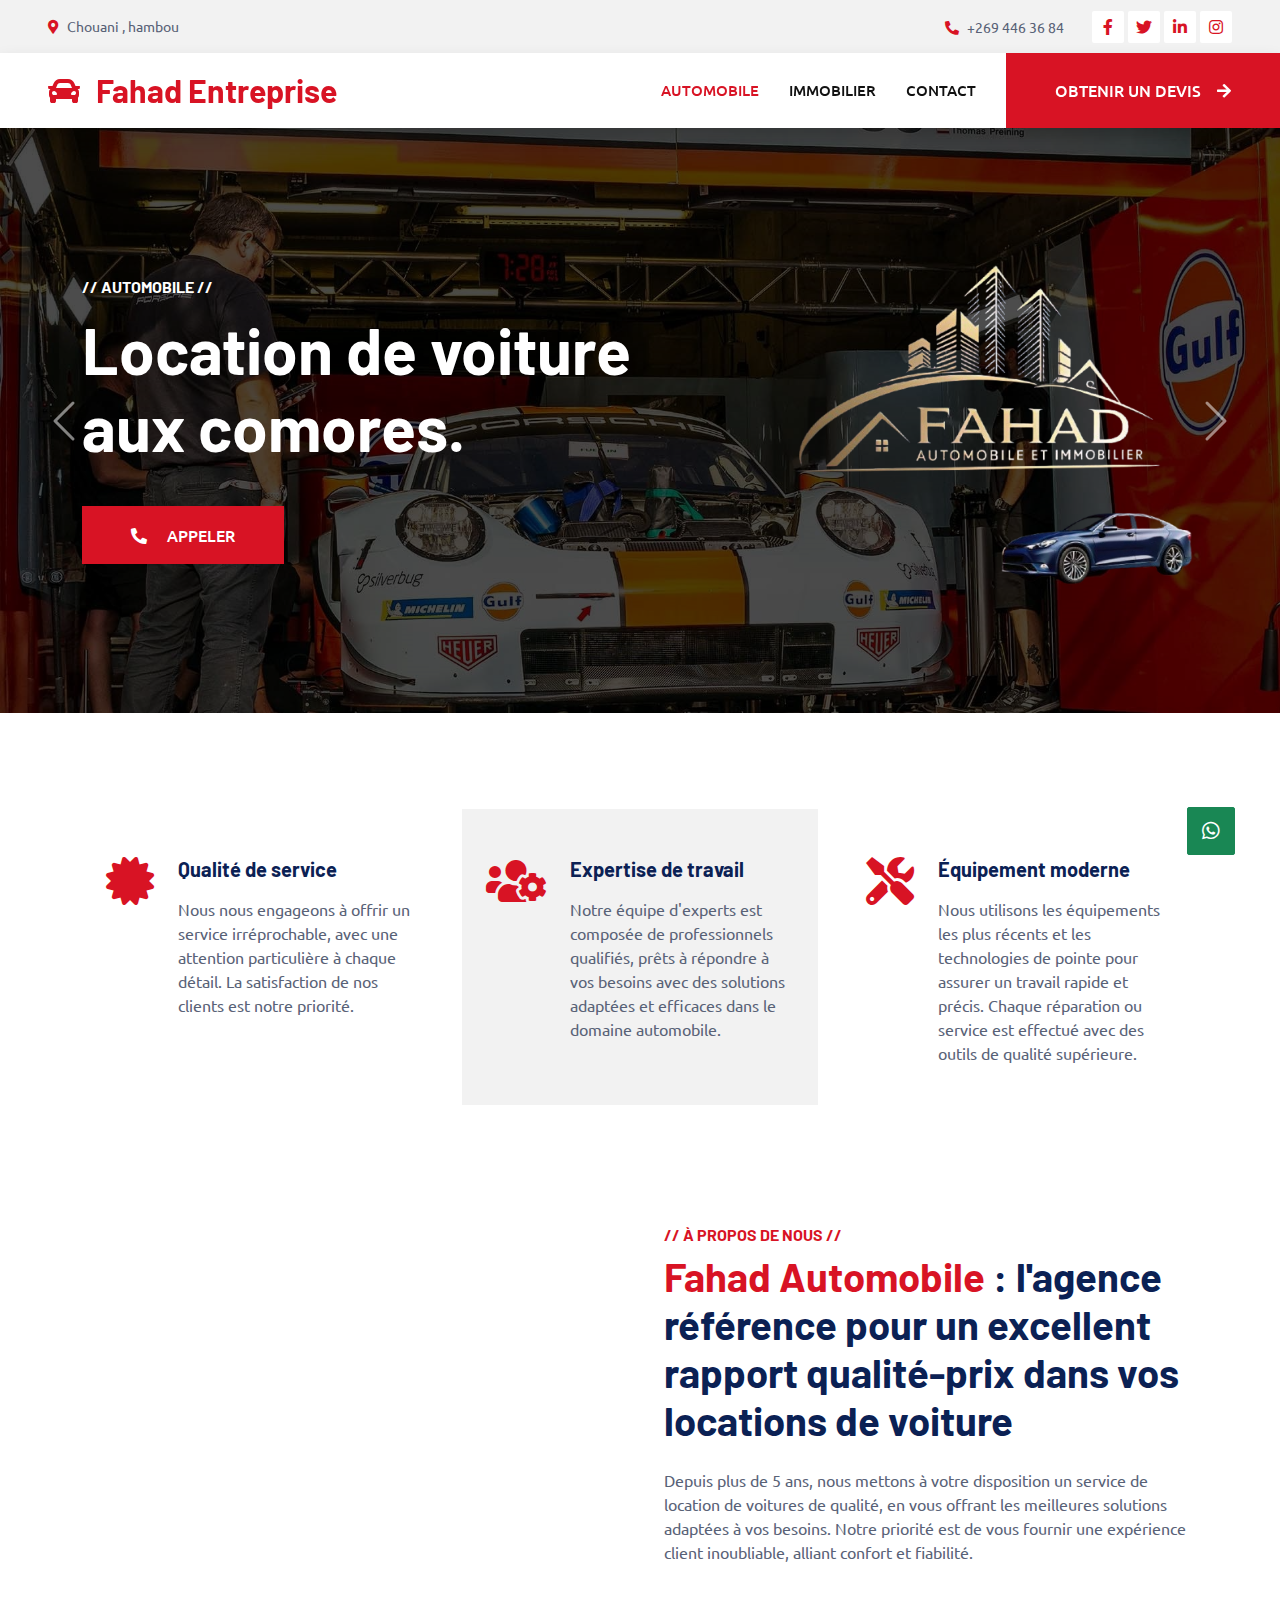
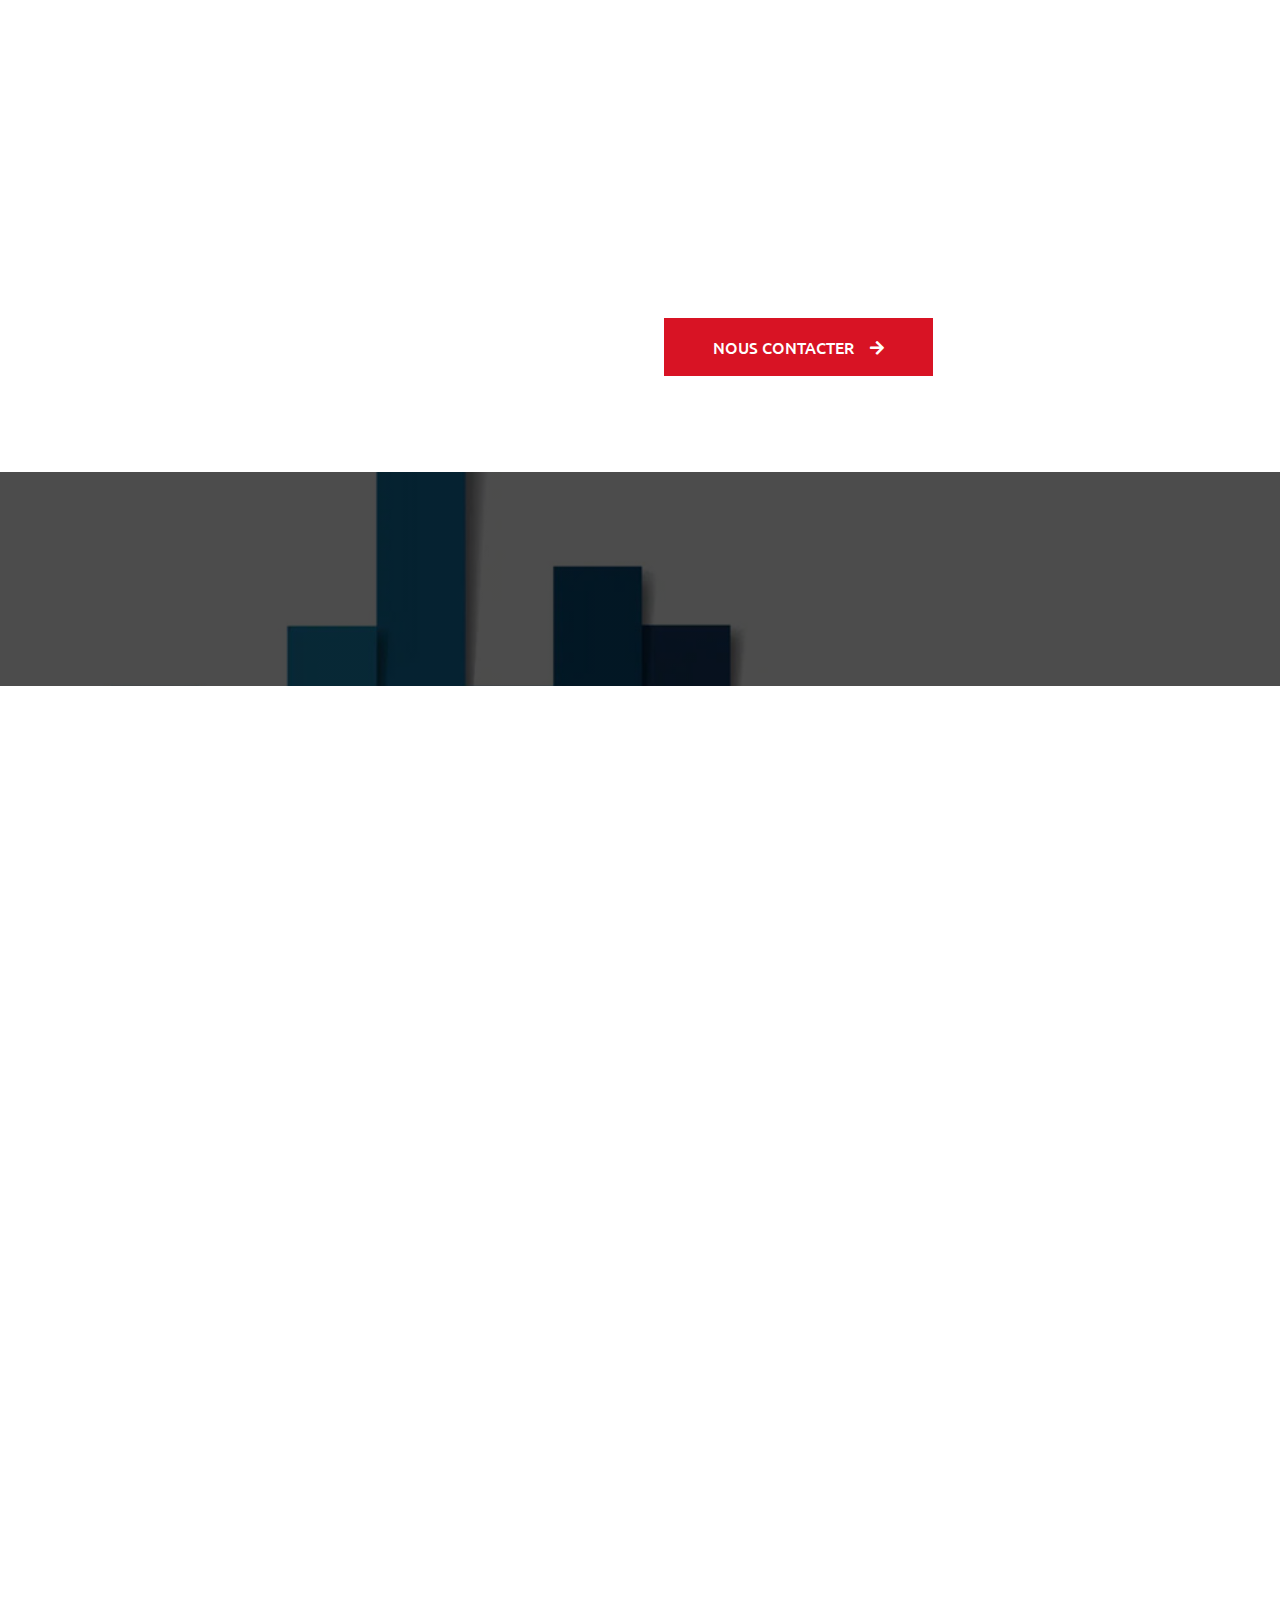
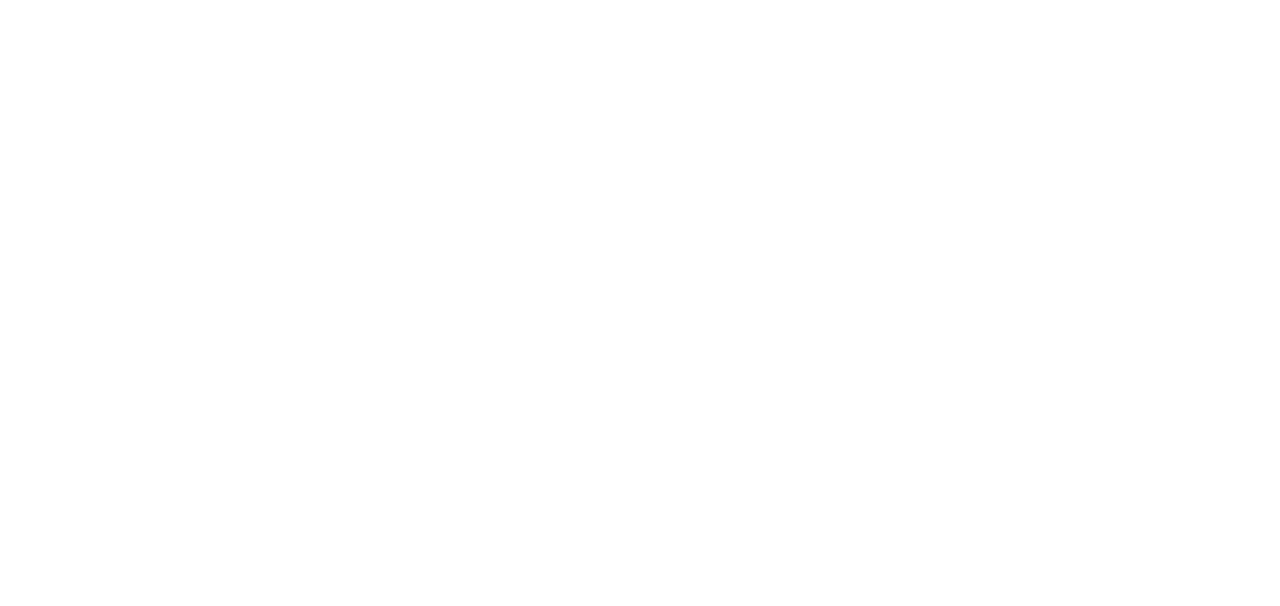
==== commit c90f363f: "fix bg stat" ====
--- a/index.html
+++ b/index.html
@@ -119,7 +119,7 @@
                             <div class="col-10 col-lg-7 text-center text-lg-start">
                                 <h6 class="text-white text-uppercase mb-3 animated slideInDown">// immobilier //</h6>
                                 <h1 class="display-3 text-white mb-4 pb-3 animated slideInDown">Agence d'immobilier aux comores</h1>
-                                <a href="" class="btn btn-primary py-3 px-5 animated slideInDown">Appeler<i class="fa fa-arrow-right ms-3"></i></a>
+                                <a href="tel:+2694786701" class="btn btn-primary py-3 px-5 animated slideInDown">Appeler<i class="fa fa-arrow-right ms-3"></i></a>
                             </div>
 
                         </div>
@@ -231,7 +231,7 @@
                         </div>
                     </div>
                 </div>
-                <a href="" class="btn btn-primary py-3 px-5">Nous contacter<i class="fa fa-arrow-right ms-3"></i></a>
+                <a href="#contact" class="btn btn-primary py-3 px-5">Nous contacter<i class="fa fa-arrow-right ms-3"></i></a>
             </div>
         </div>
     </div>
@@ -281,19 +281,23 @@
                     <form>
                         <div class="row g-3">
                             <div class="col-12 col-sm-6">
-                                <input type="text" class="form-control border-0" placeholder="Votre nom" style="height: 55px;">
+                                <input type="text" class="form-control border-0" placeholder="Votre nom" style="height: 55px;" required>
                             </div>
                             <div class="col-12 col-sm-6">
-                                <input type="email" class="form-control border-0" placeholder="Votre email" style="height: 55px;">
+                                <input type="email" class="form-control border-0" placeholder="Votre email" style="height: 55px;" required>
                             </div>
                             <div class="col-12 col-sm-6">
-                                <input type="email" class="form-control border-0" placeholder="Votre Téléphone" style="height: 55px;">
+                                <select class="form-select border-0" style="height: 55px;" required>
+                                    <option selected>Selectionner  le service</option>
+                                    <option value="Immobilier">Immobilier</option>
+                                    <option value="Automobile">Automobile</option>
+                                </select>
                             </div>
                             <div class="col-12 col-sm-6">
-                                <input type="email" class="form-control border-0" placeholder="Votre Ville" style="height: 55px;">
+                                <input type="tel" class="form-control border-0" placeholder="Votre Téléphone" style="height: 55px;" required>
                             </div>
                             <div class="col-12">
-                                <textarea class="form-control border-0" placeholder="Message"></textarea>
+                                <textarea class="form-control border-0" placeholder="Message" required></textarea>
                             </div>
                             <div class="col-12">
                                 <button class="btn btn-secondary w-100 py-3" type="submit">Valider</button>
@@ -379,7 +383,7 @@
         <div class="copyright">
             <div class="row">
                 <div class="col-md-6 text-center  mb-3 mb-md-0">
-                    &copy; <a class="border-bottom" href="#">Fahad Entreprise</a>,
+                    &copy; <a class="border-bottom" href="#">Fahad Automobile</a>,
                     Designed By <a class="border-bottom" href="https://www.facebook.com/share/1A7zy3vMwA/?mibextid=wwXIfr">Djaloud Mohamed</a>
                 </div>
             </div>
@@ -392,7 +396,7 @@
 
 
 <a href="https://wa.me/212691715786?text=Bonjour%20je%20suis%20intéressé%20par%20vos%20services"
-   class="btn btn-lg btn-success btn-lg-square back-to-top"
+   class="btn btn-lg btn-success btn-lg-square whatsapp-fixed"
    target="_blank"
    title="Discuter sur WhatsApp">
     <i class="fab fa-whatsapp"></i>
--- a/css/style.css
+++ b/css/style.css
@@ -17,7 +17,14 @@
     bottom: 45px;
     z-index: 99;
 }
-
+.whatsapp-fixed {
+    position: fixed;
+    display: block;
+    right: 45px;
+    bottom: 45px;
+    z-index: 99;
+    border-radius: 50%;
+}
 
 /*** Spinner ***/
 #spinner {
@@ -195,7 +202,7 @@
 
 /*** Facts ***/
 .fact {
-    background: linear-gradient(rgba(0, 0, 0, .7), rgba(0, 0, 0, .7)), url(../img/carousel-bg-1.jpg);
+    background: linear-gradient(rgba(0, 0, 0, .7), rgba(0, 0, 0, .7)), url(../img/stat.jpg);
     background-position: center center;
     background-repeat: no-repeat;
     background-size: cover;
